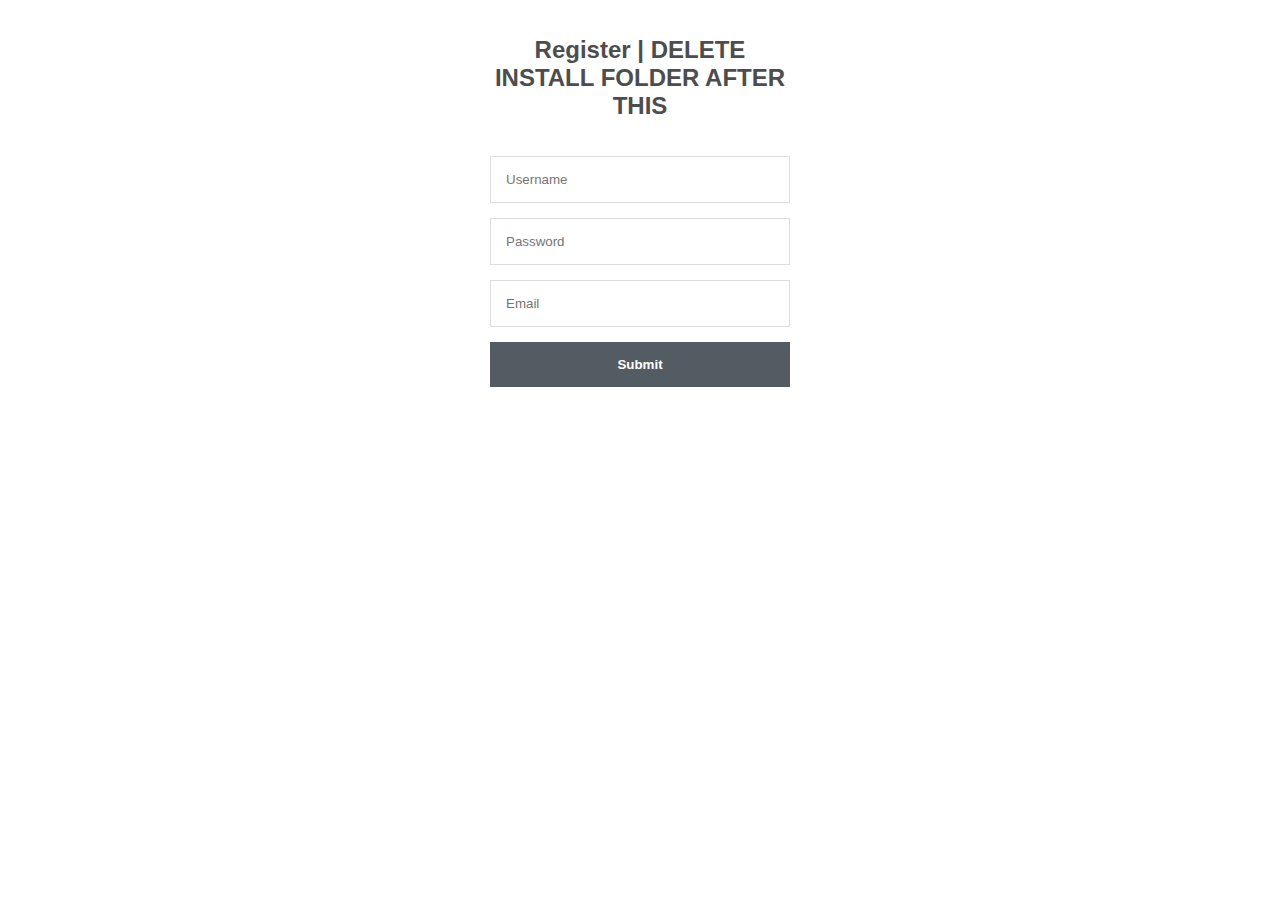
==== install/index.html @ 7ade1ebe "V2" ====
<!DOCTYPE html>
<html>
	<head>
		<meta charset="utf-8">
		<title>Register</title>
		<style>
		.register-form {
			width: 300px;
			margin: 0 auto;
			font-family: Tahoma, Geneva, sans-serif;
		}
		.register-form h1 {
			text-align: center;
			color: #4d4d4d;
			font-size: 24px;
			padding: 20px 0 20px 0;
		}
		.register-form input[type="email"],
		.register-form input[type="password"],
		.register-form input[type="text"] {
			width: 100%;
			padding: 15px;
			border: 1px solid #dddddd;
			margin-bottom: 15px;
			box-sizing:border-box;
		}
		.register-form input[type="submit"] {
			width: 100%;
			padding: 15px;
			background-color: #535b63;
			border: 0;
			box-sizing: border-box;
			cursor: pointer;
			font-weight: bold;
			color: #ffffff;
		}
		</style>
	</head>
	<body>
		<div class="register-form">
			<h1>Register | DELETE INSTALL FOLDER AFTER THIS</h1>
			<form action="register.php" method="post">
				<input type="text" name="username" placeholder="Username" required>
				<input type="password" name="password" placeholder="Password" required>
				<input type="email" name="email" placeholder="Email" required>
				<input type="submit">
			</form>
		</div>
	</body>
</html>
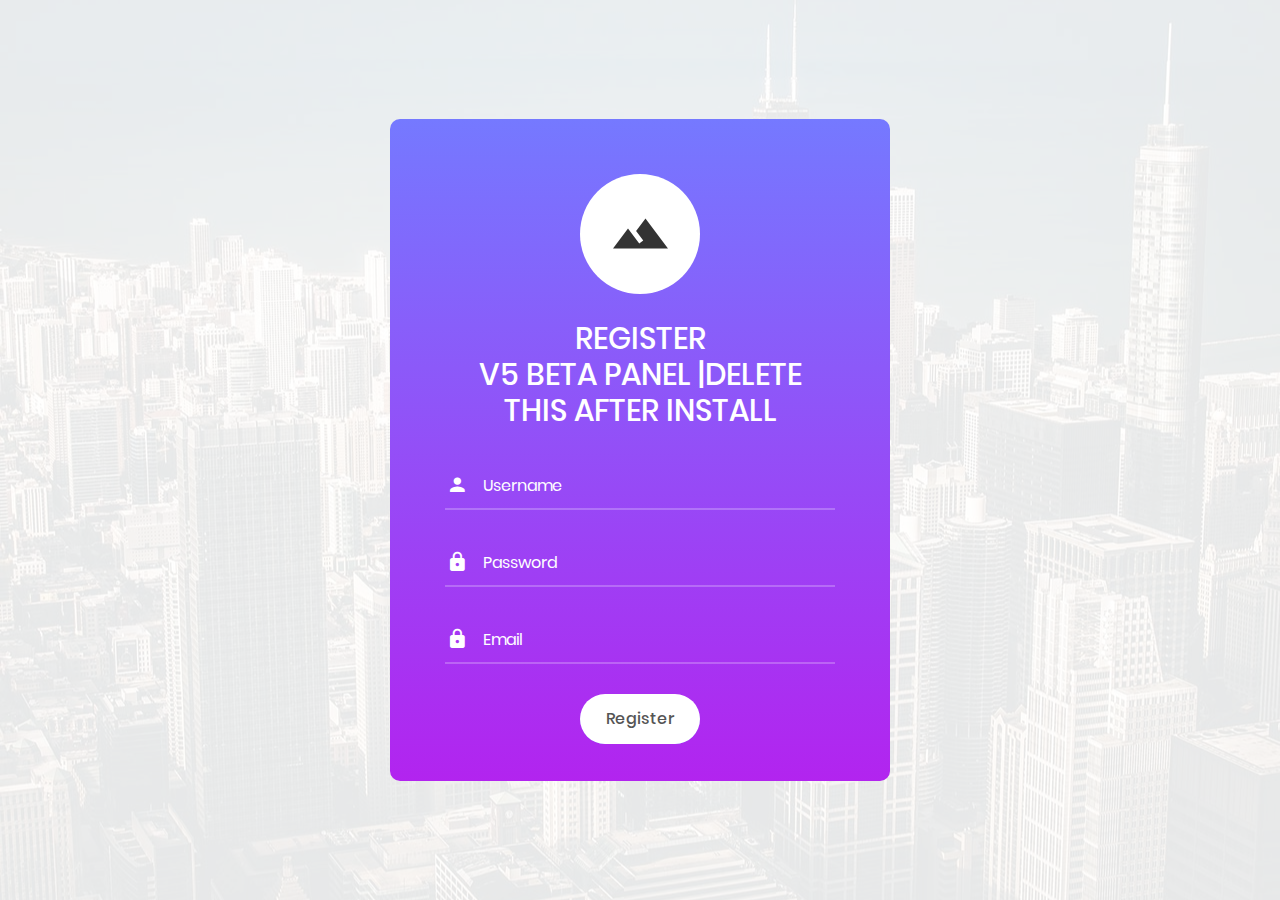
==== commit 7dedd9b9: "V.5" ====
--- a/install/index.html
+++ b/install/index.html
@@ -1,50 +1,94 @@
 <!DOCTYPE html>
-<html>
-	<head>
-		<meta charset="utf-8">
-		<title>Register</title>
-		<style>
-		.register-form {
-			width: 300px;
-			margin: 0 auto;
-			font-family: Tahoma, Geneva, sans-serif;
-		}
-		.register-form h1 {
-			text-align: center;
-			color: #4d4d4d;
-			font-size: 24px;
-			padding: 20px 0 20px 0;
-		}
-		.register-form input[type="email"],
-		.register-form input[type="password"],
-		.register-form input[type="text"] {
-			width: 100%;
-			padding: 15px;
-			border: 1px solid #dddddd;
-			margin-bottom: 15px;
-			box-sizing:border-box;
-		}
-		.register-form input[type="submit"] {
-			width: 100%;
-			padding: 15px;
-			background-color: #535b63;
-			border: 0;
-			box-sizing: border-box;
-			cursor: pointer;
-			font-weight: bold;
-			color: #ffffff;
-		}
-		</style>
-	</head>
-	<body>
-		<div class="register-form">
-			<h1>Register | DELETE INSTALL FOLDER AFTER THIS</h1>
-			<form action="register.php" method="post">
-				<input type="text" name="username" placeholder="Username" required>
-				<input type="password" name="password" placeholder="Password" required>
-				<input type="email" name="email" placeholder="Email" required>
-				<input type="submit">
-			</form>
+<html lang="en">
+<head>
+	<title>Register - Kermini</title>
+	<meta charset="UTF-8">
+	<meta name="viewport" content="width=device-width, initial-scale=1">
+<!--===============================================================================================-->	
+	<link rel="icon" type="/image/png" href="images/icons/favicon.ico"/>
+<!--===============================================================================================-->
+	<link rel="stylesheet" type="text/css" href="vendor/bootstrap/css/bootstrap.min.css">
+<!--===============================================================================================-->
+	<link rel="stylesheet" type="text/css" href="fonts/font-awesome-4.7.0/css/font-awesome.min.css">
+<!--===============================================================================================-->
+	<link rel="stylesheet" type="text/css" href="fonts/iconic/css/material-design-iconic-font.min.css">
+<!--===============================================================================================-->
+	<link rel="stylesheet" type="text/css" href="vendor/animate/animate.css">
+<!--===============================================================================================-->	
+	<link rel="stylesheet" type="text/css" href="vendor/css-hamburgers/hamburgers.min.css">
+<!--===============================================================================================-->
+	<link rel="stylesheet" type="text/css" href="vendor/animsition/css/animsition.min.css">
+<!--===============================================================================================-->
+	<link rel="stylesheet" type="text/css" href="vendor/select2/select2.min.css">
+<!--===============================================================================================-->	
+	<link rel="stylesheet" type="text/css" href="vendor/daterangepicker/daterangepicker.css">
+<!--===============================================================================================-->
+	<link rel="stylesheet" type="text/css" href="css/util.css">
+	<link rel="stylesheet" type="text/css" href="css/main.css">
+<!--===============================================================================================-->
+<script src="https://www.google.com/recaptcha/api.js" async defer></script>
+</head>
+<body>
+	
+	<div class="limiter">
+		<div class="container-login100" style="background-image: url('images/bg-01.jpg');">
+			<div class="wrap-login100">
+				<form class="login100-form validate-form" action="register.php" method="post">
+					<span class="login100-form-logo">
+						<i class="zmdi zmdi-landscape"></i>
+					</span>
+
+					<span class="login100-form-title p-b-34 p-t-27">
+						Register<br />V5 Beta Panel |delete this after install
+					</span>
+
+					<div class="wrap-input100 validate-input" data-validate = "Enter username">
+						<input class="input100" type="text" name="username" placeholder="Username">
+						<span class="focus-input100" data-placeholder="&#xf207;"></span>
+					</div>
+
+					<div class="wrap-input100 validate-input" data-validate="Enter password">
+						<input class="input100" type="password" name="password" placeholder="Password">
+						<span class="focus-input100" data-placeholder="&#xf191;"></span>
+					</div>
+	
+                 	<div class="wrap-input100 validate-input" data-validate="Enter password">
+						<input class="input100" type="email" name="email" placeholder="Email">
+						<span class="focus-input100" data-placeholder="&#xf191;"></span>
+					</div>					
+
+<form action="?" method="POST">
+      <div class="g-recaptcha" data-sitekey=""></div> <!-- Add Your Website Key Here -->
+
+					<div class="container-login100-form-btn">
+						<button class="login100-form-btn">
+							Register
+						</button>
+					</div>
+					
+				</form>
+			</div>
 		</div>
-	</body>
+	</div>
+	
+
+	<div id="dropDownSelect1"></div>
+	
+<!--===============================================================================================-->
+	<script src="vendor/jquery/jquery-3.2.1.min.js"></script>
+<!--===============================================================================================-->
+	<script src="vendor/animsition/js/animsition.min.js"></script>
+<!--===============================================================================================-->
+	<script src="vendor/bootstrap/js/popper.js"></script>
+	<script src="vendor/bootstrap/js/bootstrap.min.js"></script>
+<!--===============================================================================================-->
+	<script src="vendor/select2/select2.min.js"></script>
+<!--===============================================================================================-->
+	<script src="vendor/daterangepicker/moment.min.js"></script>
+	<script src="vendor/daterangepicker/daterangepicker.js"></script>
+<!--===============================================================================================-->
+	<script src="vendor/countdowntime/countdowntime.js"></script>
+<!--===============================================================================================-->
+
+</body>
 </html>--- a/install/fonts/iconic/css/material-design-iconic-font.min.css
+++ b/install/fonts/iconic/css/material-design-iconic-font.min.css
@@ -0,0 +1 @@
+@font-face{font-family:Material-Design-Iconic-Font;src:url(../fonts/Material-Design-Iconic-Font.woff2?v=2.2.0) format('woff2'),url(../fonts/Material-Design-Iconic-Font.woff?v=2.2.0) format('woff'),url(../fonts/Material-Design-Iconic-Font.ttf?v=2.2.0) format('truetype')}.zmdi{display:inline-block;font:normal normal normal 14px/1 'Material-Design-Iconic-Font';font-size:inherit;text-rendering:auto;-webkit-font-smoothing:antialiased;-moz-osx-font-smoothing:grayscale}.zmdi-hc-lg{font-size:1.33333333em;line-height:.75em;vertical-align:-15%}.zmdi-hc-2x{font-size:2em}.zmdi-hc-3x{font-size:3em}.zmdi-hc-4x{font-size:4em}.zmdi-hc-5x{font-size:5em}.zmdi-hc-fw{width:1.28571429em;text-align:center}.zmdi-hc-ul{padding-left:0;margin-left:2.14285714em;list-style-type:none}.zmdi-hc-ul>li{position:relative}.zmdi-hc-li{position:absolute;left:-2.14285714em;width:2.14285714em;top:.14285714em;text-align:center}.zmdi-hc-li.zmdi-hc-lg{left:-1.85714286em}.zmdi-hc-border{padding:.1em .25em;border:solid .1em #9e9e9e;border-radius:2px}.zmdi-hc-border-circle{padding:.1em .25em;border:solid .1em #9e9e9e;border-radius:50%}.zmdi.pull-left{float:left;margin-right:.15em}.zmdi.pull-right{float:right;margin-left:.15em}.zmdi-hc-spin{-webkit-animation:zmdi-spin 1.5s infinite linear;animation:zmdi-spin 1.5s infinite linear}.zmdi-hc-spin-reverse{-webkit-animation:zmdi-spin-reverse 1.5s infinite linear;animation:zmdi-spin-reverse 1.5s infinite linear}@-webkit-keyframes zmdi-spin{0%{-webkit-transform:rotate(0deg);transform:rotate(0deg)}100%{-webkit-transform:rotate(359deg);transform:rotate(359deg)}}@keyframes zmdi-spin{0%{-webkit-transform:rotate(0deg);transform:rotate(0deg)}100%{-webkit-transform:rotate(359deg);transform:rotate(359deg)}}@-webkit-keyframes zmdi-spin-reverse{0%{-webkit-transform:rotate(0deg);transform:rotate(0deg)}100%{-webkit-transform:rotate(-359deg);transform:rotate(-359deg)}}@keyframes zmdi-spin-reverse{0%{-webkit-transform:rotate(0deg);transform:rotate(0deg)}100%{-webkit-transform:rotate(-359deg);transform:rotate(-359deg)}}.zmdi-hc-rotate-90{-webkit-transform:rotate(90deg);-ms-transform:rotate(90deg);transform:rotate(90deg)}.zmdi-hc-rotate-180{-webkit-transform:rotate(180deg);-ms-transform:rotate(180deg);transform:rotate(180deg)}.zmdi-hc-rotate-270{-webkit-transform:rotate(270deg);-ms-transform:rotate(270deg);transform:rotate(270deg)}.zmdi-hc-flip-horizontal{-webkit-transform:scale(-1,1);-ms-transform:scale(-1,1);transform:scale(-1,1)}.zmdi-hc-flip-vertical{-webkit-transform:scale(1,-1);-ms-transform:scale(1,-1);transform:scale(1,-1)}.zmdi-hc-stack{position:relative;display:inline-block;width:2em;height:2em;line-height:2em;vertical-align:middle}.zmdi-hc-stack-1x,.zmdi-hc-stack-2x{position:absolute;left:0;width:100%;text-align:center}.zmdi-hc-stack-1x{line-height:inherit}.zmdi-hc-stack-2x{font-size:2em}.zmdi-hc-inverse{color:#fff}.zmdi-3d-rotation:before{content:'\f101'}.zmdi-airplane-off:before{content:'\f102'}.zmdi-airplane:before{content:'\f103'}.zmdi-album:before{content:'\f104'}.zmdi-archive:before{content:'\f105'}.zmdi-assignment-account:before{content:'\f106'}.zmdi-assignment-alert:before{content:'\f107'}.zmdi-assignment-check:before{content:'\f108'}.zmdi-assignment-o:before{content:'\f109'}.zmdi-assignment-return:before{content:'\f10a'}.zmdi-assignment-returned:before{content:'\f10b'}.zmdi-assignment:before{content:'\f10c'}.zmdi-attachment-alt:before{content:'\f10d'}.zmdi-attachment:before{content:'\f10e'}.zmdi-audio:before{content:'\f10f'}.zmdi-badge-check:before{content:'\f110'}.zmdi-balance-wallet:before{content:'\f111'}.zmdi-balance:before{content:'\f112'}.zmdi-battery-alert:before{content:'\f113'}.zmdi-battery-flash:before{content:'\f114'}.zmdi-battery-unknown:before{content:'\f115'}.zmdi-battery:before{content:'\f116'}.zmdi-bike:before{content:'\f117'}.zmdi-block-alt:before{content:'\f118'}.zmdi-block:before{content:'\f119'}.zmdi-boat:before{content:'\f11a'}.zmdi-book-image:before{content:'\f11b'}.zmdi-book:before{content:'\f11c'}.zmdi-bookmark-outline:before{content:'\f11d'}.zmdi-bookmark:before{content:'\f11e'}.zmdi-brush:before{content:'\f11f'}.zmdi-bug:before{content:'\f120'}.zmdi-bus:before{content:'\f121'}.zmdi-cake:before{content:'\f122'}.zmdi-car-taxi:before{content:'\f123'}.zmdi-car-wash:before{content:'\f124'}.zmdi-car:before{content:'\f125'}.zmdi-card-giftcard:before{content:'\f126'}.zmdi-card-membership:before{content:'\f127'}.zmdi-card-travel:before{content:'\f128'}.zmdi-card:before{content:'\f129'}.zmdi-case-check:before{content:'\f12a'}.zmdi-case-download:before{content:'\f12b'}.zmdi-case-play:before{content:'\f12c'}.zmdi-case:before{content:'\f12d'}.zmdi-cast-connected:before{content:'\f12e'}.zmdi-cast:before{content:'\f12f'}.zmdi-chart-donut:before{content:'\f130'}.zmdi-chart:before{content:'\f131'}.zmdi-city-alt:before{content:'\f132'}.zmdi-city:before{content:'\f133'}.zmdi-close-circle-o:before{content:'\f134'}.zmdi-close-circle:before{content:'\f135'}.zmdi-close:before{content:'\f136'}.zmdi-cocktail:before{content:'\f137'}.zmdi-code-setting:before{content:'\f138'}.zmdi-code-smartphone:before{content:'\f139'}.zmdi-code:before{content:'\f13a'}.zmdi-coffee:before{content:'\f13b'}.zmdi-collection-bookmark:before{content:'\f13c'}.zmdi-collection-case-play:before{content:'\f13d'}.zmdi-collection-folder-image:before{content:'\f13e'}.zmdi-collection-image-o:before{content:'\f13f'}.zmdi-collection-image:before{content:'\f140'}.zmdi-collection-item-1:before{content:'\f141'}.zmdi-collection-item-2:before{content:'\f142'}.zmdi-collection-item-3:before{content:'\f143'}.zmdi-collection-item-4:before{content:'\f144'}.zmdi-collection-item-5:before{content:'\f145'}.zmdi-collection-item-6:before{content:'\f146'}.zmdi-collection-item-7:before{content:'\f147'}.zmdi-collection-item-8:before{content:'\f148'}.zmdi-collection-item-9-plus:before{content:'\f149'}.zmdi-collection-item-9:before{content:'\f14a'}.zmdi-collection-item:before{content:'\f14b'}.zmdi-collection-music:before{content:'\f14c'}.zmdi-collection-pdf:before{content:'\f14d'}.zmdi-collection-plus:before{content:'\f14e'}.zmdi-collection-speaker:before{content:'\f14f'}.zmdi-collection-text:before{content:'\f150'}.zmdi-collection-video:before{content:'\f151'}.zmdi-compass:before{content:'\f152'}.zmdi-cutlery:before{content:'\f153'}.zmdi-delete:before{content:'\f154'}.zmdi-dialpad:before{content:'\f155'}.zmdi-dns:before{content:'\f156'}.zmdi-drink:before{content:'\f157'}.zmdi-edit:before{content:'\f158'}.zmdi-email-open:before{content:'\f159'}.zmdi-email:before{content:'\f15a'}.zmdi-eye-off:before{content:'\f15b'}.zmdi-eye:before{content:'\f15c'}.zmdi-eyedropper:before{content:'\f15d'}.zmdi-favorite-outline:before{content:'\f15e'}.zmdi-favorite:before{content:'\f15f'}.zmdi-filter-list:before{content:'\f160'}.zmdi-fire:before{content:'\f161'}.zmdi-flag:before{content:'\f162'}.zmdi-flare:before{content:'\f163'}.zmdi-flash-auto:before{content:'\f164'}.zmdi-flash-off:before{content:'\f165'}.zmdi-flash:before{content:'\f166'}.zmdi-flip:before{content:'\f167'}.zmdi-flower-alt:before{content:'\f168'}.zmdi-flower:before{content:'\f169'}.zmdi-font:before{content:'\f16a'}.zmdi-fullscreen-alt:before{content:'\f16b'}.zmdi-fullscreen-exit:before{content:'\f16c'}.zmdi-fullscreen:before{content:'\f16d'}.zmdi-functions:before{content:'\f16e'}.zmdi-gas-station:before{content:'\f16f'}.zmdi-gesture:before{content:'\f170'}.zmdi-globe-alt:before{content:'\f171'}.zmdi-globe-lock:before{content:'\f172'}.zmdi-globe:before{content:'\f173'}.zmdi-graduation-cap:before{content:'\f174'}.zmdi-home:before{content:'\f175'}.zmdi-hospital-alt:before{content:'\f176'}.zmdi-hospital:before{content:'\f177'}.zmdi-hotel:before{content:'\f178'}.zmdi-hourglass-alt:before{content:'\f179'}.zmdi-hourglass-outline:before{content:'\f17a'}.zmdi-hourglass:before{content:'\f17b'}.zmdi-http:before{content:'\f17c'}.zmdi-image-alt:before{content:'\f17d'}.zmdi-image-o:before{content:'\f17e'}.zmdi-image:before{content:'\f17f'}.zmdi-inbox:before{content:'\f180'}.zmdi-invert-colors-off:before{content:'\f181'}.zmdi-invert-colors:before{content:'\f182'}.zmdi-key:before{content:'\f183'}.zmdi-label-alt-outline:before{content:'\f184'}.zmdi-label-alt:before{content:'\f185'}.zmdi-label-heart:before{content:'\f186'}.zmdi-label:before{content:'\f187'}.zmdi-labels:before{content:'\f188'}.zmdi-lamp:before{content:'\f189'}.zmdi-landscape:before{content:'\f18a'}.zmdi-layers-off:before{content:'\f18b'}.zmdi-layers:before{content:'\f18c'}.zmdi-library:before{content:'\f18d'}.zmdi-link:before{content:'\f18e'}.zmdi-lock-open:before{content:'\f18f'}.zmdi-lock-outline:before{content:'\f190'}.zmdi-lock:before{content:'\f191'}.zmdi-mail-reply-all:before{content:'\f192'}.zmdi-mail-reply:before{content:'\f193'}.zmdi-mail-send:before{content:'\f194'}.zmdi-mall:before{content:'\f195'}.zmdi-map:before{content:'\f196'}.zmdi-menu:before{content:'\f197'}.zmdi-money-box:before{content:'\f198'}.zmdi-money-off:before{content:'\f199'}.zmdi-money:before{content:'\f19a'}.zmdi-more-vert:before{content:'\f19b'}.zmdi-more:before{content:'\f19c'}.zmdi-movie-alt:before{content:'\f19d'}.zmdi-movie:before{content:'\f19e'}.zmdi-nature-people:before{content:'\f19f'}.zmdi-nature:before{content:'\f1a0'}.zmdi-navigation:before{content:'\f1a1'}.zmdi-open-in-browser:before{content:'\f1a2'}.zmdi-open-in-new:before{content:'\f1a3'}.zmdi-palette:before{content:'\f1a4'}.zmdi-parking:before{content:'\f1a5'}.zmdi-pin-account:before{content:'\f1a6'}.zmdi-pin-assistant:before{content:'\f1a7'}.zmdi-pin-drop:before{content:'\f1a8'}.zmdi-pin-help:before{content:'\f1a9'}.zmdi-pin-off:before{content:'\f1aa'}.zmdi-pin:before{content:'\f1ab'}.zmdi-pizza:before{content:'\f1ac'}.zmdi-plaster:before{content:'\f1ad'}.zmdi-power-setting:before{content:'\f1ae'}.zmdi-power:before{content:'\f1af'}.zmdi-print:before{content:'\f1b0'}.zmdi-puzzle-piece:before{content:'\f1b1'}.zmdi-quote:before{content:'\f1b2'}.zmdi-railway:before{content:'\f1b3'}.zmdi-receipt:before{content:'\f1b4'}.zmdi-refresh-alt:before{content:'\f1b5'}.zmdi-refresh-sync-alert:before{content:'\f1b6'}.zmdi-refresh-sync-off:before{content:'\f1b7'}.zmdi-refresh-sync:before{content:'\f1b8'}.zmdi-refresh:before{content:'\f1b9'}.zmdi-roller:before{content:'\f1ba'}.zmdi-ruler:before{content:'\f1bb'}.zmdi-scissors:before{content:'\f1bc'}.zmdi-screen-rotation-lock:before{content:'\f1bd'}.zmdi-screen-rotation:before{content:'\f1be'}.zmdi-search-for:before{content:'\f1bf'}.zmdi-search-in-file:before{content:'\f1c0'}.zmdi-search-in-page:before{content:'\f1c1'}.zmdi-search-replace:before{content:'\f1c2'}.zmdi-search:before{content:'\f1c3'}.zmdi-seat:before{content:'\f1c4'}.zmdi-settings-square:before{content:'\f1c5'}.zmdi-settings:before{content:'\f1c6'}.zmdi-shield-check:before{content:'\f1c7'}.zmdi-shield-security:before{content:'\f1c8'}.zmdi-shopping-basket:before{content:'\f1c9'}.zmdi-shopping-cart-plus:before{content:'\f1ca'}.zmdi-shopping-cart:before{content:'\f1cb'}.zmdi-sign-in:before{content:'\f1cc'}.zmdi-sort-amount-asc:before{content:'\f1cd'}.zmdi-sort-amount-desc:before{content:'\f1ce'}.zmdi-sort-asc:before{content:'\f1cf'}.zmdi-sort-desc:before{content:'\f1d0'}.zmdi-spellcheck:before{content:'\f1d1'}.zmdi-storage:before{content:'\f1d2'}.zmdi-store-24:before{content:'\f1d3'}.zmdi-store:before{content:'\f1d4'}.zmdi-subway:before{content:'\f1d5'}.zmdi-sun:before{content:'\f1d6'}.zmdi-tab-unselected:before{content:'\f1d7'}.zmdi-tab:before{content:'\f1d8'}.zmdi-tag-close:before{content:'\f1d9'}.zmdi-tag-more:before{content:'\f1da'}.zmdi-tag:before{content:'\f1db'}.zmdi-thumb-down:before{content:'\f1dc'}.zmdi-thumb-up-down:before{content:'\f1dd'}.zmdi-thumb-up:before{content:'\f1de'}.zmdi-ticket-star:before{content:'\f1df'}.zmdi-toll:before{content:'\f1e0'}.zmdi-toys:before{content:'\f1e1'}.zmdi-traffic:before{content:'\f1e2'}.zmdi-translate:before{content:'\f1e3'}.zmdi-triangle-down:before{content:'\f1e4'}.zmdi-triangle-up:before{content:'\f1e5'}.zmdi-truck:before{content:'\f1e6'}.zmdi-turning-sign:before{content:'\f1e7'}.zmdi-wallpaper:before{content:'\f1e8'}.zmdi-washing-machine:before{content:'\f1e9'}.zmdi-window-maximize:before{content:'\f1ea'}.zmdi-window-minimize:before{content:'\f1eb'}.zmdi-window-restore:before{content:'\f1ec'}.zmdi-wrench:before{content:'\f1ed'}.zmdi-zoom-in:before{content:'\f1ee'}.zmdi-zoom-out:before{content:'\f1ef'}.zmdi-alert-circle-o:before{content:'\f1f0'}.zmdi-alert-circle:before{content:'\f1f1'}.zmdi-alert-octagon:before{content:'\f1f2'}.zmdi-alert-polygon:before{content:'\f1f3'}.zmdi-alert-triangle:before{content:'\f1f4'}.zmdi-help-outline:before{content:'\f1f5'}.zmdi-help:before{content:'\f1f6'}.zmdi-info-outline:before{content:'\f1f7'}.zmdi-info:before{content:'\f1f8'}.zmdi-notifications-active:before{content:'\f1f9'}.zmdi-notifications-add:before{content:'\f1fa'}.zmdi-notifications-none:before{content:'\f1fb'}.zmdi-notifications-off:before{content:'\f1fc'}.zmdi-notifications-paused:before{content:'\f1fd'}.zmdi-notifications:before{content:'\f1fe'}.zmdi-account-add:before{content:'\f1ff'}.zmdi-account-box-mail:before{content:'\f200'}.zmdi-account-box-o:before{content:'\f201'}.zmdi-account-box-phone:before{content:'\f202'}.zmdi-account-box:before{content:'\f203'}.zmdi-account-calendar:before{content:'\f204'}.zmdi-account-circle:before{content:'\f205'}.zmdi-account-o:before{content:'\f206'}.zmdi-account:before{content:'\f207'}.zmdi-accounts-add:before{content:'\f208'}.zmdi-accounts-alt:before{content:'\f209'}.zmdi-accounts-list-alt:before{content:'\f20a'}.zmdi-accounts-list:before{content:'\f20b'}.zmdi-accounts-outline:before{content:'\f20c'}.zmdi-accounts:before{content:'\f20d'}.zmdi-face:before{content:'\f20e'}.zmdi-female:before{content:'\f20f'}.zmdi-male-alt:before{content:'\f210'}.zmdi-male-female:before{content:'\f211'}.zmdi-male:before{content:'\f212'}.zmdi-mood-bad:before{content:'\f213'}.zmdi-mood:before{content:'\f214'}.zmdi-run:before{content:'\f215'}.zmdi-walk:before{content:'\f216'}.zmdi-cloud-box:before{content:'\f217'}.zmdi-cloud-circle:before{content:'\f218'}.zmdi-cloud-done:before{content:'\f219'}.zmdi-cloud-download:before{content:'\f21a'}.zmdi-cloud-off:before{content:'\f21b'}.zmdi-cloud-outline-alt:before{content:'\f21c'}.zmdi-cloud-outline:before{content:'\f21d'}.zmdi-cloud-upload:before{content:'\f21e'}.zmdi-cloud:before{content:'\f21f'}.zmdi-download:before{content:'\f220'}.zmdi-file-plus:before{content:'\f221'}.zmdi-file-text:before{content:'\f222'}.zmdi-file:before{content:'\f223'}.zmdi-folder-outline:before{content:'\f224'}.zmdi-folder-person:before{content:'\f225'}.zmdi-folder-star-alt:before{content:'\f226'}.zmdi-folder-star:before{content:'\f227'}.zmdi-folder:before{content:'\f228'}.zmdi-gif:before{content:'\f229'}.zmdi-upload:before{content:'\f22a'}.zmdi-border-all:before{content:'\f22b'}.zmdi-border-bottom:before{content:'\f22c'}.zmdi-border-clear:before{content:'\f22d'}.zmdi-border-color:before{content:'\f22e'}.zmdi-border-horizontal:before{content:'\f22f'}.zmdi-border-inner:before{content:'\f230'}.zmdi-border-left:before{content:'\f231'}.zmdi-border-outer:before{content:'\f232'}.zmdi-border-right:before{content:'\f233'}.zmdi-border-style:before{content:'\f234'}.zmdi-border-top:before{content:'\f235'}.zmdi-border-vertical:before{content:'\f236'}.zmdi-copy:before{content:'\f237'}.zmdi-crop:before{content:'\f238'}.zmdi-format-align-center:before{content:'\f239'}.zmdi-format-align-justify:before{content:'\f23a'}.zmdi-format-align-left:before{content:'\f23b'}.zmdi-format-align-right:before{content:'\f23c'}.zmdi-format-bold:before{content:'\f23d'}.zmdi-format-clear-all:before{content:'\f23e'}.zmdi-format-clear:before{content:'\f23f'}.zmdi-format-color-fill:before{content:'\f240'}.zmdi-format-color-reset:before{content:'\f241'}.zmdi-format-color-text:before{content:'\f242'}.zmdi-format-indent-decrease:before{content:'\f243'}.zmdi-format-indent-increase:before{content:'\f244'}.zmdi-format-italic:before{content:'\f245'}.zmdi-format-line-spacing:before{content:'\f246'}.zmdi-format-list-bulleted:before{content:'\f247'}.zmdi-format-list-numbered:before{content:'\f248'}.zmdi-format-ltr:before{content:'\f249'}.zmdi-format-rtl:before{content:'\f24a'}.zmdi-format-size:before{content:'\f24b'}.zmdi-format-strikethrough-s:before{content:'\f24c'}.zmdi-format-strikethrough:before{content:'\f24d'}.zmdi-format-subject:before{content:'\f24e'}.zmdi-format-underlined:before{content:'\f24f'}.zmdi-format-valign-bottom:before{content:'\f250'}.zmdi-format-valign-center:before{content:'\f251'}.zmdi-format-valign-top:before{content:'\f252'}.zmdi-redo:before{content:'\f253'}.zmdi-select-all:before{content:'\f254'}.zmdi-space-bar:before{content:'\f255'}.zmdi-text-format:before{content:'\f256'}.zmdi-transform:before{content:'\f257'}.zmdi-undo:before{content:'\f258'}.zmdi-wrap-text:before{content:'\f259'}.zmdi-comment-alert:before{content:'\f25a'}.zmdi-comment-alt-text:before{content:'\f25b'}.zmdi-comment-alt:before{content:'\f25c'}.zmdi-comment-edit:before{content:'\f25d'}.zmdi-comment-image:before{content:'\f25e'}.zmdi-comment-list:before{content:'\f25f'}.zmdi-comment-more:before{content:'\f260'}.zmdi-comment-outline:before{content:'\f261'}.zmdi-comment-text-alt:before{content:'\f262'}.zmdi-comment-text:before{content:'\f263'}.zmdi-comment-video:before{content:'\f264'}.zmdi-comment:before{content:'\f265'}.zmdi-comments:before{content:'\f266'}.zmdi-check-all:before{content:'\f267'}.zmdi-check-circle-u:before{content:'\f268'}.zmdi-check-circle:before{content:'\f269'}.zmdi-check-square:before{content:'\f26a'}.zmdi-check:before{content:'\f26b'}.zmdi-circle-o:before{content:'\f26c'}.zmdi-circle:before{content:'\f26d'}.zmdi-dot-circle-alt:before{content:'\f26e'}.zmdi-dot-circle:before{content:'\f26f'}.zmdi-minus-circle-outline:before{content:'\f270'}.zmdi-minus-circle:before{content:'\f271'}.zmdi-minus-square:before{content:'\f272'}.zmdi-minus:before{content:'\f273'}.zmdi-plus-circle-o-duplicate:before{content:'\f274'}.zmdi-plus-circle-o:before{content:'\f275'}.zmdi-plus-circle:before{content:'\f276'}.zmdi-plus-square:before{content:'\f277'}.zmdi-plus:before{content:'\f278'}.zmdi-square-o:before{content:'\f279'}.zmdi-star-circle:before{content:'\f27a'}.zmdi-star-half:before{content:'\f27b'}.zmdi-star-outline:before{content:'\f27c'}.zmdi-star:before{content:'\f27d'}.zmdi-bluetooth-connected:before{content:'\f27e'}.zmdi-bluetooth-off:before{content:'\f27f'}.zmdi-bluetooth-search:before{content:'\f280'}.zmdi-bluetooth-setting:before{content:'\f281'}.zmdi-bluetooth:before{content:'\f282'}.zmdi-camera-add:before{content:'\f283'}.zmdi-camera-alt:before{content:'\f284'}.zmdi-camera-bw:before{content:'\f285'}.zmdi-camera-front:before{content:'\f286'}.zmdi-camera-mic:before{content:'\f287'}.zmdi-camera-party-mode:before{content:'\f288'}.zmdi-camera-rear:before{content:'\f289'}.zmdi-camera-roll:before{content:'\f28a'}.zmdi-camera-switch:before{content:'\f28b'}.zmdi-camera:before{content:'\f28c'}.zmdi-card-alert:before{content:'\f28d'}.zmdi-card-off:before{content:'\f28e'}.zmdi-card-sd:before{content:'\f28f'}.zmdi-card-sim:before{content:'\f290'}.zmdi-desktop-mac:before{content:'\f291'}.zmdi-desktop-windows:before{content:'\f292'}.zmdi-device-hub:before{content:'\f293'}.zmdi-devices-off:before{content:'\f294'}.zmdi-devices:before{content:'\f295'}.zmdi-dock:before{content:'\f296'}.zmdi-floppy:before{content:'\f297'}.zmdi-gamepad:before{content:'\f298'}.zmdi-gps-dot:before{content:'\f299'}.zmdi-gps-off:before{content:'\f29a'}.zmdi-gps:before{content:'\f29b'}.zmdi-headset-mic:before{content:'\f29c'}.zmdi-headset:before{content:'\f29d'}.zmdi-input-antenna:before{content:'\f29e'}.zmdi-input-composite:before{content:'\f29f'}.zmdi-input-hdmi:before{content:'\f2a0'}.zmdi-input-power:before{content:'\f2a1'}.zmdi-input-svideo:before{content:'\f2a2'}.zmdi-keyboard-hide:before{content:'\f2a3'}.zmdi-keyboard:before{content:'\f2a4'}.zmdi-laptop-chromebook:before{content:'\f2a5'}.zmdi-laptop-mac:before{content:'\f2a6'}.zmdi-laptop:before{content:'\f2a7'}.zmdi-mic-off:before{content:'\f2a8'}.zmdi-mic-outline:before{content:'\f2a9'}.zmdi-mic-setting:before{content:'\f2aa'}.zmdi-mic:before{content:'\f2ab'}.zmdi-mouse:before{content:'\f2ac'}.zmdi-network-alert:before{content:'\f2ad'}.zmdi-network-locked:before{content:'\f2ae'}.zmdi-network-off:before{content:'\f2af'}.zmdi-network-outline:before{content:'\f2b0'}.zmdi-network-setting:before{content:'\f2b1'}.zmdi-network:before{content:'\f2b2'}.zmdi-phone-bluetooth:before{content:'\f2b3'}.zmdi-phone-end:before{content:'\f2b4'}.zmdi-phone-forwarded:before{content:'\f2b5'}.zmdi-phone-in-talk:before{content:'\f2b6'}.zmdi-phone-locked:before{content:'\f2b7'}.zmdi-phone-missed:before{content:'\f2b8'}.zmdi-phone-msg:before{content:'\f2b9'}.zmdi-phone-paused:before{content:'\f2ba'}.zmdi-phone-ring:before{content:'\f2bb'}.zmdi-phone-setting:before{content:'\f2bc'}.zmdi-phone-sip:before{content:'\f2bd'}.zmdi-phone:before{content:'\f2be'}.zmdi-portable-wifi-changes:before{content:'\f2bf'}.zmdi-portable-wifi-off:before{content:'\f2c0'}.zmdi-portable-wifi:before{content:'\f2c1'}.zmdi-radio:before{content:'\f2c2'}.zmdi-reader:before{content:'\f2c3'}.zmdi-remote-control-alt:before{content:'\f2c4'}.zmdi-remote-control:before{content:'\f2c5'}.zmdi-router:before{content:'\f2c6'}.zmdi-scanner:before{content:'\f2c7'}.zmdi-smartphone-android:before{content:'\f2c8'}.zmdi-smartphone-download:before{content:'\f2c9'}.zmdi-smartphone-erase:before{content:'\f2ca'}.zmdi-smartphone-info:before{content:'\f2cb'}.zmdi-smartphone-iphone:before{content:'\f2cc'}.zmdi-smartphone-landscape-lock:before{content:'\f2cd'}.zmdi-smartphone-landscape:before{content:'\f2ce'}.zmdi-smartphone-lock:before{content:'\f2cf'}.zmdi-smartphone-portrait-lock:before{content:'\f2d0'}.zmdi-smartphone-ring:before{content:'\f2d1'}.zmdi-smartphone-setting:before{content:'\f2d2'}.zmdi-smartphone-setup:before{content:'\f2d3'}.zmdi-smartphone:before{content:'\f2d4'}.zmdi-speaker:before{content:'\f2d5'}.zmdi-tablet-android:before{content:'\f2d6'}.zmdi-tablet-mac:before{content:'\f2d7'}.zmdi-tablet:before{content:'\f2d8'}.zmdi-tv-alt-play:before{content:'\f2d9'}.zmdi-tv-list:before{content:'\f2da'}.zmdi-tv-play:before{content:'\f2db'}.zmdi-tv:before{content:'\f2dc'}.zmdi-usb:before{content:'\f2dd'}.zmdi-videocam-off:before{content:'\f2de'}.zmdi-videocam-switch:before{content:'\f2df'}.zmdi-videocam:before{content:'\f2e0'}.zmdi-watch:before{content:'\f2e1'}.zmdi-wifi-alt-2:before{content:'\f2e2'}.zmdi-wifi-alt:before{content:'\f2e3'}.zmdi-wifi-info:before{content:'\f2e4'}.zmdi-wifi-lock:before{content:'\f2e5'}.zmdi-wifi-off:before{content:'\f2e6'}.zmdi-wifi-outline:before{content:'\f2e7'}.zmdi-wifi:before{content:'\f2e8'}.zmdi-arrow-left-bottom:before{content:'\f2e9'}.zmdi-arrow-left:before{content:'\f2ea'}.zmdi-arrow-merge:before{content:'\f2eb'}.zmdi-arrow-missed:before{content:'\f2ec'}.zmdi-arrow-right-top:before{content:'\f2ed'}.zmdi-arrow-right:before{content:'\f2ee'}.zmdi-arrow-split:before{content:'\f2ef'}.zmdi-arrows:before{content:'\f2f0'}.zmdi-caret-down-circle:before{content:'\f2f1'}.zmdi-caret-down:before{content:'\f2f2'}.zmdi-caret-left-circle:before{content:'\f2f3'}.zmdi-caret-left:before{content:'\f2f4'}.zmdi-caret-right-circle:before{content:'\f2f5'}.zmdi-caret-right:before{content:'\f2f6'}.zmdi-caret-up-circle:before{content:'\f2f7'}.zmdi-caret-up:before{content:'\f2f8'}.zmdi-chevron-down:before{content:'\f2f9'}.zmdi-chevron-left:before{content:'\f2fa'}.zmdi-chevron-right:before{content:'\f2fb'}.zmdi-chevron-up:before{content:'\f2fc'}.zmdi-forward:before{content:'\f2fd'}.zmdi-long-arrow-down:before{content:'\f2fe'}.zmdi-long-arrow-left:before{content:'\f2ff'}.zmdi-long-arrow-return:before{content:'\f300'}.zmdi-long-arrow-right:before{content:'\f301'}.zmdi-long-arrow-tab:before{content:'\f302'}.zmdi-long-arrow-up:before{content:'\f303'}.zmdi-rotate-ccw:before{content:'\f304'}.zmdi-rotate-cw:before{content:'\f305'}.zmdi-rotate-left:before{content:'\f306'}.zmdi-rotate-right:before{content:'\f307'}.zmdi-square-down:before{content:'\f308'}.zmdi-square-right:before{content:'\f309'}.zmdi-swap-alt:before{content:'\f30a'}.zmdi-swap-vertical-circle:before{content:'\f30b'}.zmdi-swap-vertical:before{content:'\f30c'}.zmdi-swap:before{content:'\f30d'}.zmdi-trending-down:before{content:'\f30e'}.zmdi-trending-flat:before{content:'\f30f'}.zmdi-trending-up:before{content:'\f310'}.zmdi-unfold-less:before{content:'\f311'}.zmdi-unfold-more:before{content:'\f312'}.zmdi-apps:before{content:'\f313'}.zmdi-grid-off:before{content:'\f314'}.zmdi-grid:before{content:'\f315'}.zmdi-view-agenda:before{content:'\f316'}.zmdi-view-array:before{content:'\f317'}.zmdi-view-carousel:before{content:'\f318'}.zmdi-view-column:before{content:'\f319'}.zmdi-view-comfy:before{content:'\f31a'}.zmdi-view-compact:before{content:'\f31b'}.zmdi-view-dashboard:before{content:'\f31c'}.zmdi-view-day:before{content:'\f31d'}.zmdi-view-headline:before{content:'\f31e'}.zmdi-view-list-alt:before{content:'\f31f'}.zmdi-view-list:before{content:'\f320'}.zmdi-view-module:before{content:'\f321'}.zmdi-view-quilt:before{content:'\f322'}.zmdi-view-stream:before{content:'\f323'}.zmdi-view-subtitles:before{content:'\f324'}.zmdi-view-toc:before{content:'\f325'}.zmdi-view-web:before{content:'\f326'}.zmdi-view-week:before{content:'\f327'}.zmdi-widgets:before{content:'\f328'}.zmdi-alarm-check:before{content:'\f329'}.zmdi-alarm-off:before{content:'\f32a'}.zmdi-alarm-plus:before{content:'\f32b'}.zmdi-alarm-snooze:before{content:'\f32c'}.zmdi-alarm:before{content:'\f32d'}.zmdi-calendar-alt:before{content:'\f32e'}.zmdi-calendar-check:before{content:'\f32f'}.zmdi-calendar-close:before{content:'\f330'}.zmdi-calendar-note:before{content:'\f331'}.zmdi-calendar:before{content:'\f332'}.zmdi-time-countdown:before{content:'\f333'}.zmdi-time-interval:before{content:'\f334'}.zmdi-time-restore-setting:before{content:'\f335'}.zmdi-time-restore:before{content:'\f336'}.zmdi-time:before{content:'\f337'}.zmdi-timer-off:before{content:'\f338'}.zmdi-timer:before{content:'\f339'}.zmdi-android-alt:before{content:'\f33a'}.zmdi-android:before{content:'\f33b'}.zmdi-apple:before{content:'\f33c'}.zmdi-behance:before{content:'\f33d'}.zmdi-codepen:before{content:'\f33e'}.zmdi-dribbble:before{content:'\f33f'}.zmdi-dropbox:before{content:'\f340'}.zmdi-evernote:before{content:'\f341'}.zmdi-facebook-box:before{content:'\f342'}.zmdi-facebook:before{content:'\f343'}.zmdi-github-box:before{content:'\f344'}.zmdi-github:before{content:'\f345'}.zmdi-google-drive:before{content:'\f346'}.zmdi-google-earth:before{content:'\f347'}.zmdi-google-glass:before{content:'\f348'}.zmdi-google-maps:before{content:'\f349'}.zmdi-google-pages:before{content:'\f34a'}.zmdi-google-play:before{content:'\f34b'}.zmdi-google-plus-box:before{content:'\f34c'}.zmdi-google-plus:before{content:'\f34d'}.zmdi-google:before{content:'\f34e'}.zmdi-instagram:before{content:'\f34f'}.zmdi-language-css3:before{content:'\f350'}.zmdi-language-html5:before{content:'\f351'}.zmdi-language-javascript:before{content:'\f352'}.zmdi-language-python-alt:before{content:'\f353'}.zmdi-language-python:before{content:'\f354'}.zmdi-lastfm:before{content:'\f355'}.zmdi-linkedin-box:before{content:'\f356'}.zmdi-paypal:before{content:'\f357'}.zmdi-pinterest-box:before{content:'\f358'}.zmdi-pocket:before{content:'\f359'}.zmdi-polymer:before{content:'\f35a'}.zmdi-share:before{content:'\f35b'}.zmdi-stackoverflow:before{content:'\f35c'}.zmdi-steam-square:before{content:'\f35d'}.zmdi-steam:before{content:'\f35e'}.zmdi-twitter-box:before{content:'\f35f'}.zmdi-twitter:before{content:'\f360'}.zmdi-vk:before{content:'\f361'}.zmdi-wikipedia:before{content:'\f362'}.zmdi-windows:before{content:'\f363'}.zmdi-aspect-ratio-alt:before{content:'\f364'}.zmdi-aspect-ratio:before{content:'\f365'}.zmdi-blur-circular:before{content:'\f366'}.zmdi-blur-linear:before{content:'\f367'}.zmdi-blur-off:before{content:'\f368'}.zmdi-blur:before{content:'\f369'}.zmdi-brightness-2:before{content:'\f36a'}.zmdi-brightness-3:before{content:'\f36b'}.zmdi-brightness-4:before{content:'\f36c'}.zmdi-brightness-5:before{content:'\f36d'}.zmdi-brightness-6:before{content:'\f36e'}.zmdi-brightness-7:before{content:'\f36f'}.zmdi-brightness-auto:before{content:'\f370'}.zmdi-brightness-setting:before{content:'\f371'}.zmdi-broken-image:before{content:'\f372'}.zmdi-center-focus-strong:before{content:'\f373'}.zmdi-center-focus-weak:before{content:'\f374'}.zmdi-compare:before{content:'\f375'}.zmdi-crop-16-9:before{content:'\f376'}.zmdi-crop-3-2:before{content:'\f377'}.zmdi-crop-5-4:before{content:'\f378'}.zmdi-crop-7-5:before{content:'\f379'}.zmdi-crop-din:before{content:'\f37a'}.zmdi-crop-free:before{content:'\f37b'}.zmdi-crop-landscape:before{content:'\f37c'}.zmdi-crop-portrait:before{content:'\f37d'}.zmdi-crop-square:before{content:'\f37e'}.zmdi-exposure-alt:before{content:'\f37f'}.zmdi-exposure:before{content:'\f380'}.zmdi-filter-b-and-w:before{content:'\f381'}.zmdi-filter-center-focus:before{content:'\f382'}.zmdi-filter-frames:before{content:'\f383'}.zmdi-filter-tilt-shift:before{content:'\f384'}.zmdi-gradient:before{content:'\f385'}.zmdi-grain:before{content:'\f386'}.zmdi-graphic-eq:before{content:'\f387'}.zmdi-hdr-off:before{content:'\f388'}.zmdi-hdr-strong:before{content:'\f389'}.zmdi-hdr-weak:before{content:'\f38a'}.zmdi-hdr:before{content:'\f38b'}.zmdi-iridescent:before{content:'\f38c'}.zmdi-leak-off:before{content:'\f38d'}.zmdi-leak:before{content:'\f38e'}.zmdi-looks:before{content:'\f38f'}.zmdi-loupe:before{content:'\f390'}.zmdi-panorama-horizontal:before{content:'\f391'}.zmdi-panorama-vertical:before{content:'\f392'}.zmdi-panorama-wide-angle:before{content:'\f393'}.zmdi-photo-size-select-large:before{content:'\f394'}.zmdi-photo-size-select-small:before{content:'\f395'}.zmdi-picture-in-picture:before{content:'\f396'}.zmdi-slideshow:before{content:'\f397'}.zmdi-texture:before{content:'\f398'}.zmdi-tonality:before{content:'\f399'}.zmdi-vignette:before{content:'\f39a'}.zmdi-wb-auto:before{content:'\f39b'}.zmdi-eject-alt:before{content:'\f39c'}.zmdi-eject:before{content:'\f39d'}.zmdi-equalizer:before{content:'\f39e'}.zmdi-fast-forward:before{content:'\f39f'}.zmdi-fast-rewind:before{content:'\f3a0'}.zmdi-forward-10:before{content:'\f3a1'}.zmdi-forward-30:before{content:'\f3a2'}.zmdi-forward-5:before{content:'\f3a3'}.zmdi-hearing:before{content:'\f3a4'}.zmdi-pause-circle-outline:before{content:'\f3a5'}.zmdi-pause-circle:before{content:'\f3a6'}.zmdi-pause:before{content:'\f3a7'}.zmdi-play-circle-outline:before{content:'\f3a8'}.zmdi-play-circle:before{content:'\f3a9'}.zmdi-play:before{content:'\f3aa'}.zmdi-playlist-audio:before{content:'\f3ab'}.zmdi-playlist-plus:before{content:'\f3ac'}.zmdi-repeat-one:before{content:'\f3ad'}.zmdi-repeat:before{content:'\f3ae'}.zmdi-replay-10:before{content:'\f3af'}.zmdi-replay-30:before{content:'\f3b0'}.zmdi-replay-5:before{content:'\f3b1'}.zmdi-replay:before{content:'\f3b2'}.zmdi-shuffle:before{content:'\f3b3'}.zmdi-skip-next:before{content:'\f3b4'}.zmdi-skip-previous:before{content:'\f3b5'}.zmdi-stop:before{content:'\f3b6'}.zmdi-surround-sound:before{content:'\f3b7'}.zmdi-tune:before{content:'\f3b8'}.zmdi-volume-down:before{content:'\f3b9'}.zmdi-volume-mute:before{content:'\f3ba'}.zmdi-volume-off:before{content:'\f3bb'}.zmdi-volume-up:before{content:'\f3bc'}.zmdi-n-1-square:before{content:'\f3bd'}.zmdi-n-2-square:before{content:'\f3be'}.zmdi-n-3-square:before{content:'\f3bf'}.zmdi-n-4-square:before{content:'\f3c0'}.zmdi-n-5-square:before{content:'\f3c1'}.zmdi-n-6-square:before{content:'\f3c2'}.zmdi-neg-1:before{content:'\f3c3'}.zmdi-neg-2:before{content:'\f3c4'}.zmdi-plus-1:before{content:'\f3c5'}.zmdi-plus-2:before{content:'\f3c6'}.zmdi-sec-10:before{content:'\f3c7'}.zmdi-sec-3:before{content:'\f3c8'}.zmdi-zero:before{content:'\f3c9'}.zmdi-airline-seat-flat-angled:before{content:'\f3ca'}.zmdi-airline-seat-flat:before{content:'\f3cb'}.zmdi-airline-seat-individual-suite:before{content:'\f3cc'}.zmdi-airline-seat-legroom-extra:before{content:'\f3cd'}.zmdi-airline-seat-legroom-normal:before{content:'\f3ce'}.zmdi-airline-seat-legroom-reduced:before{content:'\f3cf'}.zmdi-airline-seat-recline-extra:before{content:'\f3d0'}.zmdi-airline-seat-recline-normal:before{content:'\f3d1'}.zmdi-airplay:before{content:'\f3d2'}.zmdi-closed-caption:before{content:'\f3d3'}.zmdi-confirmation-number:before{content:'\f3d4'}.zmdi-developer-board:before{content:'\f3d5'}.zmdi-disc-full:before{content:'\f3d6'}.zmdi-explicit:before{content:'\f3d7'}.zmdi-flight-land:before{content:'\f3d8'}.zmdi-flight-takeoff:before{content:'\f3d9'}.zmdi-flip-to-back:before{content:'\f3da'}.zmdi-flip-to-front:before{content:'\f3db'}.zmdi-group-work:before{content:'\f3dc'}.zmdi-hd:before{content:'\f3dd'}.zmdi-hq:before{content:'\f3de'}.zmdi-markunread-mailbox:before{content:'\f3df'}.zmdi-memory:before{content:'\f3e0'}.zmdi-nfc:before{content:'\f3e1'}.zmdi-play-for-work:before{content:'\f3e2'}.zmdi-power-input:before{content:'\f3e3'}.zmdi-present-to-all:before{content:'\f3e4'}.zmdi-satellite:before{content:'\f3e5'}.zmdi-tap-and-play:before{content:'\f3e6'}.zmdi-vibration:before{content:'\f3e7'}.zmdi-voicemail:before{content:'\f3e8'}.zmdi-group:before{content:'\f3e9'}.zmdi-rss:before{content:'\f3ea'}.zmdi-shape:before{content:'\f3eb'}.zmdi-spinner:before{content:'\f3ec'}.zmdi-ungroup:before{content:'\f3ed'}.zmdi-500px:before{content:'\f3ee'}.zmdi-8tracks:before{content:'\f3ef'}.zmdi-amazon:before{content:'\f3f0'}.zmdi-blogger:before{content:'\f3f1'}.zmdi-delicious:before{content:'\f3f2'}.zmdi-disqus:before{content:'\f3f3'}.zmdi-flattr:before{content:'\f3f4'}.zmdi-flickr:before{content:'\f3f5'}.zmdi-github-alt:before{content:'\f3f6'}.zmdi-google-old:before{content:'\f3f7'}.zmdi-linkedin:before{content:'\f3f8'}.zmdi-odnoklassniki:before{content:'\f3f9'}.zmdi-outlook:before{content:'\f3fa'}.zmdi-paypal-alt:before{content:'\f3fb'}.zmdi-pinterest:before{content:'\f3fc'}.zmdi-playstation:before{content:'\f3fd'}.zmdi-reddit:before{content:'\f3fe'}.zmdi-skype:before{content:'\f3ff'}.zmdi-slideshare:before{content:'\f400'}.zmdi-soundcloud:before{content:'\f401'}.zmdi-tumblr:before{content:'\f402'}.zmdi-twitch:before{content:'\f403'}.zmdi-vimeo:before{content:'\f404'}.zmdi-whatsapp:before{content:'\f405'}.zmdi-xbox:before{content:'\f406'}.zmdi-yahoo:before{content:'\f407'}.zmdi-youtube-play:before{content:'\f408'}.zmdi-youtube:before{content:'\f409'}.zmdi-3d-rotation:before{content:'\f101'}.zmdi-airplane-off:before{content:'\f102'}.zmdi-airplane:before{content:'\f103'}.zmdi-album:before{content:'\f104'}.zmdi-archive:before{content:'\f105'}.zmdi-assignment-account:before{content:'\f106'}.zmdi-assignment-alert:before{content:'\f107'}.zmdi-assignment-check:before{content:'\f108'}.zmdi-assignment-o:before{content:'\f109'}.zmdi-assignment-return:before{content:'\f10a'}.zmdi-assignment-returned:before{content:'\f10b'}.zmdi-assignment:before{content:'\f10c'}.zmdi-attachment-alt:before{content:'\f10d'}.zmdi-attachment:before{content:'\f10e'}.zmdi-audio:before{content:'\f10f'}.zmdi-badge-check:before{content:'\f110'}.zmdi-balance-wallet:before{content:'\f111'}.zmdi-balance:before{content:'\f112'}.zmdi-battery-alert:before{content:'\f113'}.zmdi-battery-flash:before{content:'\f114'}.zmdi-battery-unknown:before{content:'\f115'}.zmdi-battery:before{content:'\f116'}.zmdi-bike:before{content:'\f117'}.zmdi-block-alt:before{content:'\f118'}.zmdi-block:before{content:'\f119'}.zmdi-boat:before{content:'\f11a'}.zmdi-book-image:before{content:'\f11b'}.zmdi-book:before{content:'\f11c'}.zmdi-bookmark-outline:before{content:'\f11d'}.zmdi-bookmark:before{content:'\f11e'}.zmdi-brush:before{content:'\f11f'}.zmdi-bug:before{content:'\f120'}.zmdi-bus:before{content:'\f121'}.zmdi-cake:before{content:'\f122'}.zmdi-car-taxi:before{content:'\f123'}.zmdi-car-wash:before{content:'\f124'}.zmdi-car:before{content:'\f125'}.zmdi-card-giftcard:before{content:'\f126'}.zmdi-card-membership:before{content:'\f127'}.zmdi-card-travel:before{content:'\f128'}.zmdi-card:before{content:'\f129'}.zmdi-case-check:before{content:'\f12a'}.zmdi-case-download:before{content:'\f12b'}.zmdi-case-play:before{content:'\f12c'}.zmdi-case:before{content:'\f12d'}.zmdi-cast-connected:before{content:'\f12e'}.zmdi-cast:before{content:'\f12f'}.zmdi-chart-donut:before{content:'\f130'}.zmdi-chart:before{content:'\f131'}.zmdi-city-alt:before{content:'\f132'}.zmdi-city:before{content:'\f133'}.zmdi-close-circle-o:before{content:'\f134'}.zmdi-close-circle:before{content:'\f135'}.zmdi-close:before{content:'\f136'}.zmdi-cocktail:before{content:'\f137'}.zmdi-code-setting:before{content:'\f138'}.zmdi-code-smartphone:before{content:'\f139'}.zmdi-code:before{content:'\f13a'}.zmdi-coffee:before{content:'\f13b'}.zmdi-collection-bookmark:before{content:'\f13c'}.zmdi-collection-case-play:before{content:'\f13d'}.zmdi-collection-folder-image:before{content:'\f13e'}.zmdi-collection-image-o:before{content:'\f13f'}.zmdi-collection-image:before{content:'\f140'}.zmdi-collection-item-1:before{content:'\f141'}.zmdi-collection-item-2:before{content:'\f142'}.zmdi-collection-item-3:before{content:'\f143'}.zmdi-collection-item-4:before{content:'\f144'}.zmdi-collection-item-5:before{content:'\f145'}.zmdi-collection-item-6:before{content:'\f146'}.zmdi-collection-item-7:before{content:'\f147'}.zmdi-collection-item-8:before{content:'\f148'}.zmdi-collection-item-9-plus:before{content:'\f149'}.zmdi-collection-item-9:before{content:'\f14a'}.zmdi-collection-item:before{content:'\f14b'}.zmdi-collection-music:before{content:'\f14c'}.zmdi-collection-pdf:before{content:'\f14d'}.zmdi-collection-plus:before{content:'\f14e'}.zmdi-collection-speaker:before{content:'\f14f'}.zmdi-collection-text:before{content:'\f150'}.zmdi-collection-video:before{content:'\f151'}.zmdi-compass:before{content:'\f152'}.zmdi-cutlery:before{content:'\f153'}.zmdi-delete:before{content:'\f154'}.zmdi-dialpad:before{content:'\f155'}.zmdi-dns:before{content:'\f156'}.zmdi-drink:before{content:'\f157'}.zmdi-edit:before{content:'\f158'}.zmdi-email-open:before{content:'\f159'}.zmdi-email:before{content:'\f15a'}.zmdi-eye-off:before{content:'\f15b'}.zmdi-eye:before{content:'\f15c'}.zmdi-eyedropper:before{content:'\f15d'}.zmdi-favorite-outline:before{content:'\f15e'}.zmdi-favorite:before{content:'\f15f'}.zmdi-filter-list:before{content:'\f160'}.zmdi-fire:before{content:'\f161'}.zmdi-flag:before{content:'\f162'}.zmdi-flare:before{content:'\f163'}.zmdi-flash-auto:before{content:'\f164'}.zmdi-flash-off:before{content:'\f165'}.zmdi-flash:before{content:'\f166'}.zmdi-flip:before{content:'\f167'}.zmdi-flower-alt:before{content:'\f168'}.zmdi-flower:before{content:'\f169'}.zmdi-font:before{content:'\f16a'}.zmdi-fullscreen-alt:before{content:'\f16b'}.zmdi-fullscreen-exit:before{content:'\f16c'}.zmdi-fullscreen:before{content:'\f16d'}.zmdi-functions:before{content:'\f16e'}.zmdi-gas-station:before{content:'\f16f'}.zmdi-gesture:before{content:'\f170'}.zmdi-globe-alt:before{content:'\f171'}.zmdi-globe-lock:before{content:'\f172'}.zmdi-globe:before{content:'\f173'}.zmdi-graduation-cap:before{content:'\f174'}.zmdi-home:before{content:'\f175'}.zmdi-hospital-alt:before{content:'\f176'}.zmdi-hospital:before{content:'\f177'}.zmdi-hotel:before{content:'\f178'}.zmdi-hourglass-alt:before{content:'\f179'}.zmdi-hourglass-outline:before{content:'\f17a'}.zmdi-hourglass:before{content:'\f17b'}.zmdi-http:before{content:'\f17c'}.zmdi-image-alt:before{content:'\f17d'}.zmdi-image-o:before{content:'\f17e'}.zmdi-image:before{content:'\f17f'}.zmdi-inbox:before{content:'\f180'}.zmdi-invert-colors-off:before{content:'\f181'}.zmdi-invert-colors:before{content:'\f182'}.zmdi-key:before{content:'\f183'}.zmdi-label-alt-outline:before{content:'\f184'}.zmdi-label-alt:before{content:'\f185'}.zmdi-label-heart:before{content:'\f186'}.zmdi-label:before{content:'\f187'}.zmdi-labels:before{content:'\f188'}.zmdi-lamp:before{content:'\f189'}.zmdi-landscape:before{content:'\f18a'}.zmdi-layers-off:before{content:'\f18b'}.zmdi-layers:before{content:'\f18c'}.zmdi-library:before{content:'\f18d'}.zmdi-link:before{content:'\f18e'}.zmdi-lock-open:before{content:'\f18f'}.zmdi-lock-outline:before{content:'\f190'}.zmdi-lock:before{content:'\f191'}.zmdi-mail-reply-all:before{content:'\f192'}.zmdi-mail-reply:before{content:'\f193'}.zmdi-mail-send:before{content:'\f194'}.zmdi-mall:before{content:'\f195'}.zmdi-map:before{content:'\f196'}.zmdi-menu:before{content:'\f197'}.zmdi-money-box:before{content:'\f198'}.zmdi-money-off:before{content:'\f199'}.zmdi-money:before{content:'\f19a'}.zmdi-more-vert:before{content:'\f19b'}.zmdi-more:before{content:'\f19c'}.zmdi-movie-alt:before{content:'\f19d'}.zmdi-movie:before{content:'\f19e'}.zmdi-nature-people:before{content:'\f19f'}.zmdi-nature:before{content:'\f1a0'}.zmdi-navigation:before{content:'\f1a1'}.zmdi-open-in-browser:before{content:'\f1a2'}.zmdi-open-in-new:before{content:'\f1a3'}.zmdi-palette:before{content:'\f1a4'}.zmdi-parking:before{content:'\f1a5'}.zmdi-pin-account:before{content:'\f1a6'}.zmdi-pin-assistant:before{content:'\f1a7'}.zmdi-pin-drop:before{content:'\f1a8'}.zmdi-pin-help:before{content:'\f1a9'}.zmdi-pin-off:before{content:'\f1aa'}.zmdi-pin:before{content:'\f1ab'}.zmdi-pizza:before{content:'\f1ac'}.zmdi-plaster:before{content:'\f1ad'}.zmdi-power-setting:before{content:'\f1ae'}.zmdi-power:before{content:'\f1af'}.zmdi-print:before{content:'\f1b0'}.zmdi-puzzle-piece:before{content:'\f1b1'}.zmdi-quote:before{content:'\f1b2'}.zmdi-railway:before{content:'\f1b3'}.zmdi-receipt:before{content:'\f1b4'}.zmdi-refresh-alt:before{content:'\f1b5'}.zmdi-refresh-sync-alert:before{content:'\f1b6'}.zmdi-refresh-sync-off:before{content:'\f1b7'}.zmdi-refresh-sync:before{content:'\f1b8'}.zmdi-refresh:before{content:'\f1b9'}.zmdi-roller:before{content:'\f1ba'}.zmdi-ruler:before{content:'\f1bb'}.zmdi-scissors:before{content:'\f1bc'}.zmdi-screen-rotation-lock:before{content:'\f1bd'}.zmdi-screen-rotation:before{content:'\f1be'}.zmdi-search-for:before{content:'\f1bf'}.zmdi-search-in-file:before{content:'\f1c0'}.zmdi-search-in-page:before{content:'\f1c1'}.zmdi-search-replace:before{content:'\f1c2'}.zmdi-search:before{content:'\f1c3'}.zmdi-seat:before{content:'\f1c4'}.zmdi-settings-square:before{content:'\f1c5'}.zmdi-settings:before{content:'\f1c6'}.zmdi-shield-check:before{content:'\f1c7'}.zmdi-shield-security:before{content:'\f1c8'}.zmdi-shopping-basket:before{content:'\f1c9'}.zmdi-shopping-cart-plus:before{content:'\f1ca'}.zmdi-shopping-cart:before{content:'\f1cb'}.zmdi-sign-in:before{content:'\f1cc'}.zmdi-sort-amount-asc:before{content:'\f1cd'}.zmdi-sort-amount-desc:before{content:'\f1ce'}.zmdi-sort-asc:before{content:'\f1cf'}.zmdi-sort-desc:before{content:'\f1d0'}.zmdi-spellcheck:before{content:'\f1d1'}.zmdi-storage:before{content:'\f1d2'}.zmdi-store-24:before{content:'\f1d3'}.zmdi-store:before{content:'\f1d4'}.zmdi-subway:before{content:'\f1d5'}.zmdi-sun:before{content:'\f1d6'}.zmdi-tab-unselected:before{content:'\f1d7'}.zmdi-tab:before{content:'\f1d8'}.zmdi-tag-close:before{content:'\f1d9'}.zmdi-tag-more:before{content:'\f1da'}.zmdi-tag:before{content:'\f1db'}.zmdi-thumb-down:before{content:'\f1dc'}.zmdi-thumb-up-down:before{content:'\f1dd'}.zmdi-thumb-up:before{content:'\f1de'}.zmdi-ticket-star:before{content:'\f1df'}.zmdi-toll:before{content:'\f1e0'}.zmdi-toys:before{content:'\f1e1'}.zmdi-traffic:before{content:'\f1e2'}.zmdi-translate:before{content:'\f1e3'}.zmdi-triangle-down:before{content:'\f1e4'}.zmdi-triangle-up:before{content:'\f1e5'}.zmdi-truck:before{content:'\f1e6'}.zmdi-turning-sign:before{content:'\f1e7'}.zmdi-wallpaper:before{content:'\f1e8'}.zmdi-washing-machine:before{content:'\f1e9'}.zmdi-window-maximize:before{content:'\f1ea'}.zmdi-window-minimize:before{content:'\f1eb'}.zmdi-window-restore:before{content:'\f1ec'}.zmdi-wrench:before{content:'\f1ed'}.zmdi-zoom-in:before{content:'\f1ee'}.zmdi-zoom-out:before{content:'\f1ef'}.zmdi-alert-circle-o:before{content:'\f1f0'}.zmdi-alert-circle:before{content:'\f1f1'}.zmdi-alert-octagon:before{content:'\f1f2'}.zmdi-alert-polygon:before{content:'\f1f3'}.zmdi-alert-triangle:before{content:'\f1f4'}.zmdi-help-outline:before{content:'\f1f5'}.zmdi-help:before{content:'\f1f6'}.zmdi-info-outline:before{content:'\f1f7'}.zmdi-info:before{content:'\f1f8'}.zmdi-notifications-active:before{content:'\f1f9'}.zmdi-notifications-add:before{content:'\f1fa'}.zmdi-notifications-none:before{content:'\f1fb'}.zmdi-notifications-off:before{content:'\f1fc'}.zmdi-notifications-paused:before{content:'\f1fd'}.zmdi-notifications:before{content:'\f1fe'}.zmdi-account-add:before{content:'\f1ff'}.zmdi-account-box-mail:before{content:'\f200'}.zmdi-account-box-o:before{content:'\f201'}.zmdi-account-box-phone:before{content:'\f202'}.zmdi-account-box:before{content:'\f203'}.zmdi-account-calendar:before{content:'\f204'}.zmdi-account-circle:before{content:'\f205'}.zmdi-account-o:before{content:'\f206'}.zmdi-account:before{content:'\f207'}.zmdi-accounts-add:before{content:'\f208'}.zmdi-accounts-alt:before{content:'\f209'}.zmdi-accounts-list-alt:before{content:'\f20a'}.zmdi-accounts-list:before{content:'\f20b'}.zmdi-accounts-outline:before{content:'\f20c'}.zmdi-accounts:before{content:'\f20d'}.zmdi-face:before{content:'\f20e'}.zmdi-female:before{content:'\f20f'}.zmdi-male-alt:before{content:'\f210'}.zmdi-male-female:before{content:'\f211'}.zmdi-male:before{content:'\f212'}.zmdi-mood-bad:before{content:'\f213'}.zmdi-mood:before{content:'\f214'}.zmdi-run:before{content:'\f215'}.zmdi-walk:before{content:'\f216'}.zmdi-cloud-box:before{content:'\f217'}.zmdi-cloud-circle:before{content:'\f218'}.zmdi-cloud-done:before{content:'\f219'}.zmdi-cloud-download:before{content:'\f21a'}.zmdi-cloud-off:before{content:'\f21b'}.zmdi-cloud-outline-alt:before{content:'\f21c'}.zmdi-cloud-outline:before{content:'\f21d'}.zmdi-cloud-upload:before{content:'\f21e'}.zmdi-cloud:before{content:'\f21f'}.zmdi-download:before{content:'\f220'}.zmdi-file-plus:before{content:'\f221'}.zmdi-file-text:before{content:'\f222'}.zmdi-file:before{content:'\f223'}.zmdi-folder-outline:before{content:'\f224'}.zmdi-folder-person:before{content:'\f225'}.zmdi-folder-star-alt:before{content:'\f226'}.zmdi-folder-star:before{content:'\f227'}.zmdi-folder:before{content:'\f228'}.zmdi-gif:before{content:'\f229'}.zmdi-upload:before{content:'\f22a'}.zmdi-border-all:before{content:'\f22b'}.zmdi-border-bottom:before{content:'\f22c'}.zmdi-border-clear:before{content:'\f22d'}.zmdi-border-color:before{content:'\f22e'}.zmdi-border-horizontal:before{content:'\f22f'}.zmdi-border-inner:before{content:'\f230'}.zmdi-border-left:before{content:'\f231'}.zmdi-border-outer:before{content:'\f232'}.zmdi-border-right:before{content:'\f233'}.zmdi-border-style:before{content:'\f234'}.zmdi-border-top:before{content:'\f235'}.zmdi-border-vertical:before{content:'\f236'}.zmdi-copy:before{content:'\f237'}.zmdi-crop:before{content:'\f238'}.zmdi-format-align-center:before{content:'\f239'}.zmdi-format-align-justify:before{content:'\f23a'}.zmdi-format-align-left:before{content:'\f23b'}.zmdi-format-align-right:before{content:'\f23c'}.zmdi-format-bold:before{content:'\f23d'}.zmdi-format-clear-all:before{content:'\f23e'}.zmdi-format-clear:before{content:'\f23f'}.zmdi-format-color-fill:before{content:'\f240'}.zmdi-format-color-reset:before{content:'\f241'}.zmdi-format-color-text:before{content:'\f242'}.zmdi-format-indent-decrease:before{content:'\f243'}.zmdi-format-indent-increase:before{content:'\f244'}.zmdi-format-italic:before{content:'\f245'}.zmdi-format-line-spacing:before{content:'\f246'}.zmdi-format-list-bulleted:before{content:'\f247'}.zmdi-format-list-numbered:before{content:'\f248'}.zmdi-format-ltr:before{content:'\f249'}.zmdi-format-rtl:before{content:'\f24a'}.zmdi-format-size:before{content:'\f24b'}.zmdi-format-strikethrough-s:before{content:'\f24c'}.zmdi-format-strikethrough:before{content:'\f24d'}.zmdi-format-subject:before{content:'\f24e'}.zmdi-format-underlined:before{content:'\f24f'}.zmdi-format-valign-bottom:before{content:'\f250'}.zmdi-format-valign-center:before{content:'\f251'}.zmdi-format-valign-top:before{content:'\f252'}.zmdi-redo:before{content:'\f253'}.zmdi-select-all:before{content:'\f254'}.zmdi-space-bar:before{content:'\f255'}.zmdi-text-format:before{content:'\f256'}.zmdi-transform:before{content:'\f257'}.zmdi-undo:before{content:'\f258'}.zmdi-wrap-text:before{content:'\f259'}.zmdi-comment-alert:before{content:'\f25a'}.zmdi-comment-alt-text:before{content:'\f25b'}.zmdi-comment-alt:before{content:'\f25c'}.zmdi-comment-edit:before{content:'\f25d'}.zmdi-comment-image:before{content:'\f25e'}.zmdi-comment-list:before{content:'\f25f'}.zmdi-comment-more:before{content:'\f260'}.zmdi-comment-outline:before{content:'\f261'}.zmdi-comment-text-alt:before{content:'\f262'}.zmdi-comment-text:before{content:'\f263'}.zmdi-comment-video:before{content:'\f264'}.zmdi-comment:before{content:'\f265'}.zmdi-comments:before{content:'\f266'}.zmdi-check-all:before{content:'\f267'}.zmdi-check-circle-u:before{content:'\f268'}.zmdi-check-circle:before{content:'\f269'}.zmdi-check-square:before{content:'\f26a'}.zmdi-check:before{content:'\f26b'}.zmdi-circle-o:before{content:'\f26c'}.zmdi-circle:before{content:'\f26d'}.zmdi-dot-circle-alt:before{content:'\f26e'}.zmdi-dot-circle:before{content:'\f26f'}.zmdi-minus-circle-outline:before{content:'\f270'}.zmdi-minus-circle:before{content:'\f271'}.zmdi-minus-square:before{content:'\f272'}.zmdi-minus:before{content:'\f273'}.zmdi-plus-circle-o-duplicate:before{content:'\f274'}.zmdi-plus-circle-o:before{content:'\f275'}.zmdi-plus-circle:before{content:'\f276'}.zmdi-plus-square:before{content:'\f277'}.zmdi-plus:before{content:'\f278'}.zmdi-square-o:before{content:'\f279'}.zmdi-star-circle:before{content:'\f27a'}.zmdi-star-half:before{content:'\f27b'}.zmdi-star-outline:before{content:'\f27c'}.zmdi-star:before{content:'\f27d'}.zmdi-bluetooth-connected:before{content:'\f27e'}.zmdi-bluetooth-off:before{content:'\f27f'}.zmdi-bluetooth-search:before{content:'\f280'}.zmdi-bluetooth-setting:before{content:'\f281'}.zmdi-bluetooth:before{content:'\f282'}.zmdi-camera-add:before{content:'\f283'}.zmdi-camera-alt:before{content:'\f284'}.zmdi-camera-bw:before{content:'\f285'}.zmdi-camera-front:before{content:'\f286'}.zmdi-camera-mic:before{content:'\f287'}.zmdi-camera-party-mode:before{content:'\f288'}.zmdi-camera-rear:before{content:'\f289'}.zmdi-camera-roll:before{content:'\f28a'}.zmdi-camera-switch:before{content:'\f28b'}.zmdi-camera:before{content:'\f28c'}.zmdi-card-alert:before{content:'\f28d'}.zmdi-card-off:before{content:'\f28e'}.zmdi-card-sd:before{content:'\f28f'}.zmdi-card-sim:before{content:'\f290'}.zmdi-desktop-mac:before{content:'\f291'}.zmdi-desktop-windows:before{content:'\f292'}.zmdi-device-hub:before{content:'\f293'}.zmdi-devices-off:before{content:'\f294'}.zmdi-devices:before{content:'\f295'}.zmdi-dock:before{content:'\f296'}.zmdi-floppy:before{content:'\f297'}.zmdi-gamepad:before{content:'\f298'}.zmdi-gps-dot:before{content:'\f299'}.zmdi-gps-off:before{content:'\f29a'}.zmdi-gps:before{content:'\f29b'}.zmdi-headset-mic:before{content:'\f29c'}.zmdi-headset:before{content:'\f29d'}.zmdi-input-antenna:before{content:'\f29e'}.zmdi-input-composite:before{content:'\f29f'}.zmdi-input-hdmi:before{content:'\f2a0'}.zmdi-input-power:before{content:'\f2a1'}.zmdi-input-svideo:before{content:'\f2a2'}.zmdi-keyboard-hide:before{content:'\f2a3'}.zmdi-keyboard:before{content:'\f2a4'}.zmdi-laptop-chromebook:before{content:'\f2a5'}.zmdi-laptop-mac:before{content:'\f2a6'}.zmdi-laptop:before{content:'\f2a7'}.zmdi-mic-off:before{content:'\f2a8'}.zmdi-mic-outline:before{content:'\f2a9'}.zmdi-mic-setting:before{content:'\f2aa'}.zmdi-mic:before{content:'\f2ab'}.zmdi-mouse:before{content:'\f2ac'}.zmdi-network-alert:before{content:'\f2ad'}.zmdi-network-locked:before{content:'\f2ae'}.zmdi-network-off:before{content:'\f2af'}.zmdi-network-outline:before{content:'\f2b0'}.zmdi-network-setting:before{content:'\f2b1'}.zmdi-network:before{content:'\f2b2'}.zmdi-phone-bluetooth:before{content:'\f2b3'}.zmdi-phone-end:before{content:'\f2b4'}.zmdi-phone-forwarded:before{content:'\f2b5'}.zmdi-phone-in-talk:before{content:'\f2b6'}.zmdi-phone-locked:before{content:'\f2b7'}.zmdi-phone-missed:before{content:'\f2b8'}.zmdi-phone-msg:before{content:'\f2b9'}.zmdi-phone-paused:before{content:'\f2ba'}.zmdi-phone-ring:before{content:'\f2bb'}.zmdi-phone-setting:before{content:'\f2bc'}.zmdi-phone-sip:before{content:'\f2bd'}.zmdi-phone:before{content:'\f2be'}.zmdi-portable-wifi-changes:before{content:'\f2bf'}.zmdi-portable-wifi-off:before{content:'\f2c0'}.zmdi-portable-wifi:before{content:'\f2c1'}.zmdi-radio:before{content:'\f2c2'}.zmdi-reader:before{content:'\f2c3'}.zmdi-remote-control-alt:before{content:'\f2c4'}.zmdi-remote-control:before{content:'\f2c5'}.zmdi-router:before{content:'\f2c6'}.zmdi-scanner:before{content:'\f2c7'}.zmdi-smartphone-android:before{content:'\f2c8'}.zmdi-smartphone-download:before{content:'\f2c9'}.zmdi-smartphone-erase:before{content:'\f2ca'}.zmdi-smartphone-info:before{content:'\f2cb'}.zmdi-smartphone-iphone:before{content:'\f2cc'}.zmdi-smartphone-landscape-lock:before{content:'\f2cd'}.zmdi-smartphone-landscape:before{content:'\f2ce'}.zmdi-smartphone-lock:before{content:'\f2cf'}.zmdi-smartphone-portrait-lock:before{content:'\f2d0'}.zmdi-smartphone-ring:before{content:'\f2d1'}.zmdi-smartphone-setting:before{content:'\f2d2'}.zmdi-smartphone-setup:before{content:'\f2d3'}.zmdi-smartphone:before{content:'\f2d4'}.zmdi-speaker:before{content:'\f2d5'}.zmdi-tablet-android:before{content:'\f2d6'}.zmdi-tablet-mac:before{content:'\f2d7'}.zmdi-tablet:before{content:'\f2d8'}.zmdi-tv-alt-play:before{content:'\f2d9'}.zmdi-tv-list:before{content:'\f2da'}.zmdi-tv-play:before{content:'\f2db'}.zmdi-tv:before{content:'\f2dc'}.zmdi-usb:before{content:'\f2dd'}.zmdi-videocam-off:before{content:'\f2de'}.zmdi-videocam-switch:before{content:'\f2df'}.zmdi-videocam:before{content:'\f2e0'}.zmdi-watch:before{content:'\f2e1'}.zmdi-wifi-alt-2:before{content:'\f2e2'}.zmdi-wifi-alt:before{content:'\f2e3'}.zmdi-wifi-info:before{content:'\f2e4'}.zmdi-wifi-lock:before{content:'\f2e5'}.zmdi-wifi-off:before{content:'\f2e6'}.zmdi-wifi-outline:before{content:'\f2e7'}.zmdi-wifi:before{content:'\f2e8'}.zmdi-arrow-left-bottom:before{content:'\f2e9'}.zmdi-arrow-left:before{content:'\f2ea'}.zmdi-arrow-merge:before{content:'\f2eb'}.zmdi-arrow-missed:before{content:'\f2ec'}.zmdi-arrow-right-top:before{content:'\f2ed'}.zmdi-arrow-right:before{content:'\f2ee'}.zmdi-arrow-split:before{content:'\f2ef'}.zmdi-arrows:before{content:'\f2f0'}.zmdi-caret-down-circle:before{content:'\f2f1'}.zmdi-caret-down:before{content:'\f2f2'}.zmdi-caret-left-circle:before{content:'\f2f3'}.zmdi-caret-left:before{content:'\f2f4'}.zmdi-caret-right-circle:before{content:'\f2f5'}.zmdi-caret-right:before{content:'\f2f6'}.zmdi-caret-up-circle:before{content:'\f2f7'}.zmdi-caret-up:before{content:'\f2f8'}.zmdi-chevron-down:before{content:'\f2f9'}.zmdi-chevron-left:before{content:'\f2fa'}.zmdi-chevron-right:before{content:'\f2fb'}.zmdi-chevron-up:before{content:'\f2fc'}.zmdi-forward:before{content:'\f2fd'}.zmdi-long-arrow-down:before{content:'\f2fe'}.zmdi-long-arrow-left:before{content:'\f2ff'}.zmdi-long-arrow-return:before{content:'\f300'}.zmdi-long-arrow-right:before{content:'\f301'}.zmdi-long-arrow-tab:before{content:'\f302'}.zmdi-long-arrow-up:before{content:'\f303'}.zmdi-rotate-ccw:before{content:'\f304'}.zmdi-rotate-cw:before{content:'\f305'}.zmdi-rotate-left:before{content:'\f306'}.zmdi-rotate-right:before{content:'\f307'}.zmdi-square-down:before{content:'\f308'}.zmdi-square-right:before{content:'\f309'}.zmdi-swap-alt:before{content:'\f30a'}.zmdi-swap-vertical-circle:before{content:'\f30b'}.zmdi-swap-vertical:before{content:'\f30c'}.zmdi-swap:before{content:'\f30d'}.zmdi-trending-down:before{content:'\f30e'}.zmdi-trending-flat:before{content:'\f30f'}.zmdi-trending-up:before{content:'\f310'}.zmdi-unfold-less:before{content:'\f311'}.zmdi-unfold-more:before{content:'\f312'}.zmdi-apps:before{content:'\f313'}.zmdi-grid-off:before{content:'\f314'}.zmdi-grid:before{content:'\f315'}.zmdi-view-agenda:before{content:'\f316'}.zmdi-view-array:before{content:'\f317'}.zmdi-view-carousel:before{content:'\f318'}.zmdi-view-column:before{content:'\f319'}.zmdi-view-comfy:before{content:'\f31a'}.zmdi-view-compact:before{content:'\f31b'}.zmdi-view-dashboard:before{content:'\f31c'}.zmdi-view-day:before{content:'\f31d'}.zmdi-view-headline:before{content:'\f31e'}.zmdi-view-list-alt:before{content:'\f31f'}.zmdi-view-list:before{content:'\f320'}.zmdi-view-module:before{content:'\f321'}.zmdi-view-quilt:before{content:'\f322'}.zmdi-view-stream:before{content:'\f323'}.zmdi-view-subtitles:before{content:'\f324'}.zmdi-view-toc:before{content:'\f325'}.zmdi-view-web:before{content:'\f326'}.zmdi-view-week:before{content:'\f327'}.zmdi-widgets:before{content:'\f328'}.zmdi-alarm-check:before{content:'\f329'}.zmdi-alarm-off:before{content:'\f32a'}.zmdi-alarm-plus:before{content:'\f32b'}.zmdi-alarm-snooze:before{content:'\f32c'}.zmdi-alarm:before{content:'\f32d'}.zmdi-calendar-alt:before{content:'\f32e'}.zmdi-calendar-check:before{content:'\f32f'}.zmdi-calendar-close:before{content:'\f330'}.zmdi-calendar-note:before{content:'\f331'}.zmdi-calendar:before{content:'\f332'}.zmdi-time-countdown:before{content:'\f333'}.zmdi-time-interval:before{content:'\f334'}.zmdi-time-restore-setting:before{content:'\f335'}.zmdi-time-restore:before{content:'\f336'}.zmdi-time:before{content:'\f337'}.zmdi-timer-off:before{content:'\f338'}.zmdi-timer:before{content:'\f339'}.zmdi-android-alt:before{content:'\f33a'}.zmdi-android:before{content:'\f33b'}.zmdi-apple:before{content:'\f33c'}.zmdi-behance:before{content:'\f33d'}.zmdi-codepen:before{content:'\f33e'}.zmdi-dribbble:before{content:'\f33f'}.zmdi-dropbox:before{content:'\f340'}.zmdi-evernote:before{content:'\f341'}.zmdi-facebook-box:before{content:'\f342'}.zmdi-facebook:before{content:'\f343'}.zmdi-github-box:before{content:'\f344'}.zmdi-github:before{content:'\f345'}.zmdi-google-drive:before{content:'\f346'}.zmdi-google-earth:before{content:'\f347'}.zmdi-google-glass:before{content:'\f348'}.zmdi-google-maps:before{content:'\f349'}.zmdi-google-pages:before{content:'\f34a'}.zmdi-google-play:before{content:'\f34b'}.zmdi-google-plus-box:before{content:'\f34c'}.zmdi-google-plus:before{content:'\f34d'}.zmdi-google:before{content:'\f34e'}.zmdi-instagram:before{content:'\f34f'}.zmdi-language-css3:before{content:'\f350'}.zmdi-language-html5:before{content:'\f351'}.zmdi-language-javascript:before{content:'\f352'}.zmdi-language-python-alt:before{content:'\f353'}.zmdi-language-python:before{content:'\f354'}.zmdi-lastfm:before{content:'\f355'}.zmdi-linkedin-box:before{content:'\f356'}.zmdi-paypal:before{content:'\f357'}.zmdi-pinterest-box:before{content:'\f358'}.zmdi-pocket:before{content:'\f359'}.zmdi-polymer:before{content:'\f35a'}.zmdi-share:before{content:'\f35b'}.zmdi-stackoverflow:before{content:'\f35c'}.zmdi-steam-square:before{content:'\f35d'}.zmdi-steam:before{content:'\f35e'}.zmdi-twitter-box:before{content:'\f35f'}.zmdi-twitter:before{content:'\f360'}.zmdi-vk:before{content:'\f361'}.zmdi-wikipedia:before{content:'\f362'}.zmdi-windows:before{content:'\f363'}.zmdi-aspect-ratio-alt:before{content:'\f364'}.zmdi-aspect-ratio:before{content:'\f365'}.zmdi-blur-circular:before{content:'\f366'}.zmdi-blur-linear:before{content:'\f367'}.zmdi-blur-off:before{content:'\f368'}.zmdi-blur:before{content:'\f369'}.zmdi-brightness-2:before{content:'\f36a'}.zmdi-brightness-3:before{content:'\f36b'}.zmdi-brightness-4:before{content:'\f36c'}.zmdi-brightness-5:before{content:'\f36d'}.zmdi-brightness-6:before{content:'\f36e'}.zmdi-brightness-7:before{content:'\f36f'}.zmdi-brightness-auto:before{content:'\f370'}.zmdi-brightness-setting:before{content:'\f371'}.zmdi-broken-image:before{content:'\f372'}.zmdi-center-focus-strong:before{content:'\f373'}.zmdi-center-focus-weak:before{content:'\f374'}.zmdi-compare:before{content:'\f375'}.zmdi-crop-16-9:before{content:'\f376'}.zmdi-crop-3-2:before{content:'\f377'}.zmdi-crop-5-4:before{content:'\f378'}.zmdi-crop-7-5:before{content:'\f379'}.zmdi-crop-din:before{content:'\f37a'}.zmdi-crop-free:before{content:'\f37b'}.zmdi-crop-landscape:before{content:'\f37c'}.zmdi-crop-portrait:before{content:'\f37d'}.zmdi-crop-square:before{content:'\f37e'}.zmdi-exposure-alt:before{content:'\f37f'}.zmdi-exposure:before{content:'\f380'}.zmdi-filter-b-and-w:before{content:'\f381'}.zmdi-filter-center-focus:before{content:'\f382'}.zmdi-filter-frames:before{content:'\f383'}.zmdi-filter-tilt-shift:before{content:'\f384'}.zmdi-gradient:before{content:'\f385'}.zmdi-grain:before{content:'\f386'}.zmdi-graphic-eq:before{content:'\f387'}.zmdi-hdr-off:before{content:'\f388'}.zmdi-hdr-strong:before{content:'\f389'}.zmdi-hdr-weak:before{content:'\f38a'}.zmdi-hdr:before{content:'\f38b'}.zmdi-iridescent:before{content:'\f38c'}.zmdi-leak-off:before{content:'\f38d'}.zmdi-leak:before{content:'\f38e'}.zmdi-looks:before{content:'\f38f'}.zmdi-loupe:before{content:'\f390'}.zmdi-panorama-horizontal:before{content:'\f391'}.zmdi-panorama-vertical:before{content:'\f392'}.zmdi-panorama-wide-angle:before{content:'\f393'}.zmdi-photo-size-select-large:before{content:'\f394'}.zmdi-photo-size-select-small:before{content:'\f395'}.zmdi-picture-in-picture:before{content:'\f396'}.zmdi-slideshow:before{content:'\f397'}.zmdi-texture:before{content:'\f398'}.zmdi-tonality:before{content:'\f399'}.zmdi-vignette:before{content:'\f39a'}.zmdi-wb-auto:before{content:'\f39b'}.zmdi-eject-alt:before{content:'\f39c'}.zmdi-eject:before{content:'\f39d'}.zmdi-equalizer:before{content:'\f39e'}.zmdi-fast-forward:before{content:'\f39f'}.zmdi-fast-rewind:before{content:'\f3a0'}.zmdi-forward-10:before{content:'\f3a1'}.zmdi-forward-30:before{content:'\f3a2'}.zmdi-forward-5:before{content:'\f3a3'}.zmdi-hearing:before{content:'\f3a4'}.zmdi-pause-circle-outline:before{content:'\f3a5'}.zmdi-pause-circle:before{content:'\f3a6'}.zmdi-pause:before{content:'\f3a7'}.zmdi-play-circle-outline:before{content:'\f3a8'}.zmdi-play-circle:before{content:'\f3a9'}.zmdi-play:before{content:'\f3aa'}.zmdi-playlist-audio:before{content:'\f3ab'}.zmdi-playlist-plus:before{content:'\f3ac'}.zmdi-repeat-one:before{content:'\f3ad'}.zmdi-repeat:before{content:'\f3ae'}.zmdi-replay-10:before{content:'\f3af'}.zmdi-replay-30:before{content:'\f3b0'}.zmdi-replay-5:before{content:'\f3b1'}.zmdi-replay:before{content:'\f3b2'}.zmdi-shuffle:before{content:'\f3b3'}.zmdi-skip-next:before{content:'\f3b4'}.zmdi-skip-previous:before{content:'\f3b5'}.zmdi-stop:before{content:'\f3b6'}.zmdi-surround-sound:before{content:'\f3b7'}.zmdi-tune:before{content:'\f3b8'}.zmdi-volume-down:before{content:'\f3b9'}.zmdi-volume-mute:before{content:'\f3ba'}.zmdi-volume-off:before{content:'\f3bb'}.zmdi-volume-up:before{content:'\f3bc'}.zmdi-n-1-square:before{content:'\f3bd'}.zmdi-n-2-square:before{content:'\f3be'}.zmdi-n-3-square:before{content:'\f3bf'}.zmdi-n-4-square:before{content:'\f3c0'}.zmdi-n-5-square:before{content:'\f3c1'}.zmdi-n-6-square:before{content:'\f3c2'}.zmdi-neg-1:before{content:'\f3c3'}.zmdi-neg-2:before{content:'\f3c4'}.zmdi-plus-1:before{content:'\f3c5'}.zmdi-plus-2:before{content:'\f3c6'}.zmdi-sec-10:before{content:'\f3c7'}.zmdi-sec-3:before{content:'\f3c8'}.zmdi-zero:before{content:'\f3c9'}.zmdi-airline-seat-flat-angled:before{content:'\f3ca'}.zmdi-airline-seat-flat:before{content:'\f3cb'}.zmdi-airline-seat-individual-suite:before{content:'\f3cc'}.zmdi-airline-seat-legroom-extra:before{content:'\f3cd'}.zmdi-airline-seat-legroom-normal:before{content:'\f3ce'}.zmdi-airline-seat-legroom-reduced:before{content:'\f3cf'}.zmdi-airline-seat-recline-extra:before{content:'\f3d0'}.zmdi-airline-seat-recline-normal:before{content:'\f3d1'}.zmdi-airplay:before{content:'\f3d2'}.zmdi-closed-caption:before{content:'\f3d3'}.zmdi-confirmation-number:before{content:'\f3d4'}.zmdi-developer-board:before{content:'\f3d5'}.zmdi-disc-full:before{content:'\f3d6'}.zmdi-explicit:before{content:'\f3d7'}.zmdi-flight-land:before{content:'\f3d8'}.zmdi-flight-takeoff:before{content:'\f3d9'}.zmdi-flip-to-back:before{content:'\f3da'}.zmdi-flip-to-front:before{content:'\f3db'}.zmdi-group-work:before{content:'\f3dc'}.zmdi-hd:before{content:'\f3dd'}.zmdi-hq:before{content:'\f3de'}.zmdi-markunread-mailbox:before{content:'\f3df'}.zmdi-memory:before{content:'\f3e0'}.zmdi-nfc:before{content:'\f3e1'}.zmdi-play-for-work:before{content:'\f3e2'}.zmdi-power-input:before{content:'\f3e3'}.zmdi-present-to-all:before{content:'\f3e4'}.zmdi-satellite:before{content:'\f3e5'}.zmdi-tap-and-play:before{content:'\f3e6'}.zmdi-vibration:before{content:'\f3e7'}.zmdi-voicemail:before{content:'\f3e8'}.zmdi-group:before{content:'\f3e9'}.zmdi-rss:before{content:'\f3ea'}.zmdi-shape:before{content:'\f3eb'}.zmdi-spinner:before{content:'\f3ec'}.zmdi-ungroup:before{content:'\f3ed'}.zmdi-500px:before{content:'\f3ee'}.zmdi-8tracks:before{content:'\f3ef'}.zmdi-amazon:before{content:'\f3f0'}.zmdi-blogger:before{content:'\f3f1'}.zmdi-delicious:before{content:'\f3f2'}.zmdi-disqus:before{content:'\f3f3'}.zmdi-flattr:before{content:'\f3f4'}.zmdi-flickr:before{content:'\f3f5'}.zmdi-github-alt:before{content:'\f3f6'}.zmdi-google-old:before{content:'\f3f7'}.zmdi-linkedin:before{content:'\f3f8'}.zmdi-odnoklassniki:before{content:'\f3f9'}.zmdi-outlook:before{content:'\f3fa'}.zmdi-paypal-alt:before{content:'\f3fb'}.zmdi-pinterest:before{content:'\f3fc'}.zmdi-playstation:before{content:'\f3fd'}.zmdi-reddit:before{content:'\f3fe'}.zmdi-skype:before{content:'\f3ff'}.zmdi-slideshare:before{content:'\f400'}.zmdi-soundcloud:before{content:'\f401'}.zmdi-tumblr:before{content:'\f402'}.zmdi-twitch:before{content:'\f403'}.zmdi-vimeo:before{content:'\f404'}.zmdi-whatsapp:before{content:'\f405'}.zmdi-xbox:before{content:'\f406'}.zmdi-yahoo:before{content:'\f407'}.zmdi-youtube-play:before{content:'\f408'}.zmdi-youtube:before{content:'\f409'}.zmdi-import-export:before{content:'\f30c'}.zmdi-swap-vertical-:before{content:'\f30c'}.zmdi-airplanemode-inactive:before{content:'\f102'}.zmdi-airplanemode-active:before{content:'\f103'}.zmdi-rate-review:before{content:'\f103'}.zmdi-comment-sign:before{content:'\f25a'}.zmdi-network-warning:before{content:'\f2ad'}.zmdi-shopping-cart-add:before{content:'\f1ca'}.zmdi-file-add:before{content:'\f221'}.zmdi-network-wifi-scan:before{content:'\f2e4'}.zmdi-collection-add:before{content:'\f14e'}.zmdi-format-playlist-add:before{content:'\f3ac'}.zmdi-format-queue-music:before{content:'\f3ab'}.zmdi-plus-box:before{content:'\f277'}.zmdi-tag-backspace:before{content:'\f1d9'}.zmdi-alarm-add:before{content:'\f32b'}.zmdi-battery-charging:before{content:'\f114'}.zmdi-daydream-setting:before{content:'\f217'}.zmdi-more-horiz:before{content:'\f19c'}.zmdi-book-photo:before{content:'\f11b'}.zmdi-incandescent:before{content:'\f189'}.zmdi-wb-iridescent:before{content:'\f38c'}.zmdi-calendar-remove:before{content:'\f330'}.zmdi-refresh-sync-disabled:before{content:'\f1b7'}.zmdi-refresh-sync-problem:before{content:'\f1b6'}.zmdi-crop-original:before{content:'\f17e'}.zmdi-power-off:before{content:'\f1af'}.zmdi-power-off-setting:before{content:'\f1ae'}.zmdi-leak-remove:before{content:'\f38d'}.zmdi-star-border:before{content:'\f27c'}.zmdi-brightness-low:before{content:'\f36d'}.zmdi-brightness-medium:before{content:'\f36e'}.zmdi-brightness-high:before{content:'\f36f'}.zmdi-smartphone-portrait:before{content:'\f2d4'}.zmdi-live-tv:before{content:'\f2d9'}.zmdi-format-textdirection-l-to-r:before{content:'\f249'}.zmdi-format-textdirection-r-to-l:before{content:'\f24a'}.zmdi-arrow-back:before{content:'\f2ea'}.zmdi-arrow-forward:before{content:'\f2ee'}.zmdi-arrow-in:before{content:'\f2e9'}.zmdi-arrow-out:before{content:'\f2ed'}.zmdi-rotate-90-degrees-ccw:before{content:'\f304'}.zmdi-adb:before{content:'\f33a'}.zmdi-network-wifi:before{content:'\f2e8'}.zmdi-network-wifi-alt:before{content:'\f2e3'}.zmdi-network-wifi-lock:before{content:'\f2e5'}.zmdi-network-wifi-off:before{content:'\f2e6'}.zmdi-network-wifi-outline:before{content:'\f2e7'}.zmdi-network-wifi-info:before{content:'\f2e4'}.zmdi-layers-clear:before{content:'\f18b'}.zmdi-colorize:before{content:'\f15d'}.zmdi-format-paint:before{content:'\f1ba'}.zmdi-format-quote:before{content:'\f1b2'}.zmdi-camera-monochrome-photos:before{content:'\f285'}.zmdi-sort-by-alpha:before{content:'\f1cf'}.zmdi-folder-shared:before{content:'\f225'}.zmdi-folder-special:before{content:'\f226'}.zmdi-comment-dots:before{content:'\f260'}.zmdi-reorder:before{content:'\f31e'}.zmdi-dehaze:before{content:'\f197'}.zmdi-sort:before{content:'\f1ce'}.zmdi-pages:before{content:'\f34a'}.zmdi-stack-overflow:before{content:'\f35c'}.zmdi-calendar-account:before{content:'\f204'}.zmdi-paste:before{content:'\f109'}.zmdi-cut:before{content:'\f1bc'}.zmdi-save:before{content:'\f297'}.zmdi-smartphone-code:before{content:'\f139'}.zmdi-directions-bike:before{content:'\f117'}.zmdi-directions-boat:before{content:'\f11a'}.zmdi-directions-bus:before{content:'\f121'}.zmdi-directions-car:before{content:'\f125'}.zmdi-directions-railway:before{content:'\f1b3'}.zmdi-directions-run:before{content:'\f215'}.zmdi-directions-subway:before{content:'\f1d5'}.zmdi-directions-walk:before{content:'\f216'}.zmdi-local-hotel:before{content:'\f178'}.zmdi-local-activity:before{content:'\f1df'}.zmdi-local-play:before{content:'\f1df'}.zmdi-local-airport:before{content:'\f103'}.zmdi-local-atm:before{content:'\f198'}.zmdi-local-bar:before{content:'\f137'}.zmdi-local-cafe:before{content:'\f13b'}.zmdi-local-car-wash:before{content:'\f124'}.zmdi-local-convenience-store:before{content:'\f1d3'}.zmdi-local-dining:before{content:'\f153'}.zmdi-local-drink:before{content:'\f157'}.zmdi-local-florist:before{content:'\f168'}.zmdi-local-gas-station:before{content:'\f16f'}.zmdi-local-grocery-store:before{content:'\f1cb'}.zmdi-local-hospital:before{content:'\f177'}.zmdi-local-laundry-service:before{content:'\f1e9'}.zmdi-local-library:before{content:'\f18d'}.zmdi-local-mall:before{content:'\f195'}.zmdi-local-movies:before{content:'\f19d'}.zmdi-local-offer:before{content:'\f187'}.zmdi-local-parking:before{content:'\f1a5'}.zmdi-local-parking:before{content:'\f1a5'}.zmdi-local-pharmacy:before{content:'\f176'}.zmdi-local-phone:before{content:'\f2be'}.zmdi-local-pizza:before{content:'\f1ac'}.zmdi-local-post-office:before{content:'\f15a'}.zmdi-local-printshop:before{content:'\f1b0'}.zmdi-local-see:before{content:'\f28c'}.zmdi-local-shipping:before{content:'\f1e6'}.zmdi-local-store:before{content:'\f1d4'}.zmdi-local-taxi:before{content:'\f123'}.zmdi-local-wc:before{content:'\f211'}.zmdi-my-location:before{content:'\f299'}.zmdi-directions:before{content:'\f1e7'}--- a/install/vendor/css-hamburgers/hamburgers.min.css
+++ b/install/vendor/css-hamburgers/hamburgers.min.css
@@ -0,0 +1,7 @@
+/*!
+ * Hamburgers
+ * @description Tasty CSS-animated hamburgers
+ * @author Jonathan Suh @jonsuh
+ * @site https://jonsuh.com/hamburgers
+ * @link https://github.com/jonsuh/hamburgers
+ */.hamburger{font:inherit;display:inline-block;overflow:visible;margin:0;padding:15px;cursor:pointer;transition-timing-function:linear;transition-duration:.15s;transition-property:opacity,filter;text-transform:none;color:inherit;border:0;background-color:transparent}.hamburger:hover{opacity:.7}.hamburger-box{position:relative;display:inline-block;width:40px;height:24px}.hamburger-inner{top:50%;display:block;margin-top:-2px}.hamburger-inner,.hamburger-inner:after,.hamburger-inner:before{position:absolute;width:40px;height:4px;transition-timing-function:ease;transition-duration:.15s;transition-property:transform;border-radius:4px;background-color:#000}.hamburger-inner:after,.hamburger-inner:before{display:block;content:''}.hamburger-inner:before{top:-10px}.hamburger-inner:after{bottom:-10px}.hamburger--3dx .hamburger-box{perspective:80px}.hamburger--3dx .hamburger-inner{transition:transform .2s cubic-bezier(.645,.045,.355,1),background-color 0s cubic-bezier(.645,.045,.355,1) .1s}.hamburger--3dx .hamburger-inner:after,.hamburger--3dx .hamburger-inner:before{transition:transform 0s cubic-bezier(.645,.045,.355,1) .1s}.hamburger--3dx.is-active .hamburger-inner{transform:rotateY(180deg);background-color:transparent}.hamburger--3dx.is-active .hamburger-inner:before{transform:translate3d(0,10px,0) rotate(45deg)}.hamburger--3dx.is-active .hamburger-inner:after{transform:translate3d(0,-10px,0) rotate(-45deg)}.hamburger--3dx-r .hamburger-box{perspective:80px}.hamburger--3dx-r .hamburger-inner{transition:transform .2s cubic-bezier(.645,.045,.355,1),background-color 0s cubic-bezier(.645,.045,.355,1) .1s}.hamburger--3dx-r .hamburger-inner:after,.hamburger--3dx-r .hamburger-inner:before{transition:transform 0s cubic-bezier(.645,.045,.355,1) .1s}.hamburger--3dx-r.is-active .hamburger-inner{transform:rotateY(-180deg);background-color:transparent}.hamburger--3dx-r.is-active .hamburger-inner:before{transform:translate3d(0,10px,0) rotate(45deg)}.hamburger--3dx-r.is-active .hamburger-inner:after{transform:translate3d(0,-10px,0) rotate(-45deg)}.hamburger--3dy .hamburger-box{perspective:80px}.hamburger--3dy .hamburger-inner{transition:transform .2s cubic-bezier(.645,.045,.355,1),background-color 0s cubic-bezier(.645,.045,.355,1) .1s}.hamburger--3dy .hamburger-inner:after,.hamburger--3dy .hamburger-inner:before{transition:transform 0s cubic-bezier(.645,.045,.355,1) .1s}.hamburger--3dy.is-active .hamburger-inner{transform:rotateX(-180deg);background-color:transparent}.hamburger--3dy.is-active .hamburger-inner:before{transform:translate3d(0,10px,0) rotate(45deg)}.hamburger--3dy.is-active .hamburger-inner:after{transform:translate3d(0,-10px,0) rotate(-45deg)}.hamburger--3dy-r .hamburger-box{perspective:80px}.hamburger--3dy-r .hamburger-inner{transition:transform .2s cubic-bezier(.645,.045,.355,1),background-color 0s cubic-bezier(.645,.045,.355,1) .1s}.hamburger--3dy-r .hamburger-inner:after,.hamburger--3dy-r .hamburger-inner:before{transition:transform 0s cubic-bezier(.645,.045,.355,1) .1s}.hamburger--3dy-r.is-active .hamburger-inner{transform:rotateX(180deg);background-color:transparent}.hamburger--3dy-r.is-active .hamburger-inner:before{transform:translate3d(0,10px,0) rotate(45deg)}.hamburger--3dy-r.is-active .hamburger-inner:after{transform:translate3d(0,-10px,0) rotate(-45deg)}.hamburger--arrow.is-active .hamburger-inner:before{transform:translate3d(-8px,0,0) rotate(-45deg) scaleX(.7)}.hamburger--arrow.is-active .hamburger-inner:after{transform:translate3d(-8px,0,0) rotate(45deg) scaleX(.7)}.hamburger--arrow-r.is-active .hamburger-inner:before{transform:translate3d(8px,0,0) rotate(45deg) scaleX(.7)}.hamburger--arrow-r.is-active .hamburger-inner:after{transform:translate3d(8px,0,0) rotate(-45deg) scaleX(.7)}.hamburger--arrowalt .hamburger-inner:before{transition:top .1s ease .15s,transform .15s cubic-bezier(.165,.84,.44,1)}.hamburger--arrowalt .hamburger-inner:after{transition:bottom .1s ease .15s,transform .15s cubic-bezier(.165,.84,.44,1)}.hamburger--arrowalt.is-active .hamburger-inner:before{top:0;transition:top .1s ease,transform .15s cubic-bezier(.895,.03,.685,.22) .1s;transform:translate3d(-8px,-10px,0) rotate(-45deg) scaleX(.7)}.hamburger--arrowalt.is-active .hamburger-inner:after{bottom:0;transition:bottom .1s ease,transform .15s cubic-bezier(.895,.03,.685,.22) .1s;transform:translate3d(-8px,10px,0) rotate(45deg) scaleX(.7)}.hamburger--arrowalt-r .hamburger-inner:before{transition:top .1s ease .15s,transform .15s cubic-bezier(.165,.84,.44,1)}.hamburger--arrowalt-r .hamburger-inner:after{transition:bottom .1s ease .15s,transform .15s cubic-bezier(.165,.84,.44,1)}.hamburger--arrowalt-r.is-active .hamburger-inner:before{top:0;transition:top .1s ease,transform .15s cubic-bezier(.895,.03,.685,.22) .1s;transform:translate3d(8px,-10px,0) rotate(45deg) scaleX(.7)}.hamburger--arrowalt-r.is-active .hamburger-inner:after{bottom:0;transition:bottom .1s ease,transform .15s cubic-bezier(.895,.03,.685,.22) .1s;transform:translate3d(8px,10px,0) rotate(-45deg) scaleX(.7)}.hamburger--boring .hamburger-inner,.hamburger--boring .hamburger-inner:after,.hamburger--boring .hamburger-inner:before{transition-property:none}.hamburger--boring.is-active .hamburger-inner{transform:rotate(45deg)}.hamburger--boring.is-active .hamburger-inner:before{top:0;opacity:0}.hamburger--boring.is-active .hamburger-inner:after{bottom:0;transform:rotate(-90deg)}.hamburger--collapse .hamburger-inner{top:auto;bottom:0;transition-delay:.15s;transition-timing-function:cubic-bezier(.55,.055,.675,.19);transition-duration:.15s}.hamburger--collapse .hamburger-inner:after{top:-20px;transition:top .3s cubic-bezier(.33333,.66667,.66667,1) .3s,opacity .1s linear}.hamburger--collapse .hamburger-inner:before{transition:top .12s cubic-bezier(.33333,.66667,.66667,1) .3s,transform .15s cubic-bezier(.55,.055,.675,.19)}.hamburger--collapse.is-active .hamburger-inner{transition-delay:.32s;transition-timing-function:cubic-bezier(.215,.61,.355,1);transform:translate3d(0,-10px,0) rotate(-45deg)}.hamburger--collapse.is-active .hamburger-inner:after{top:0;transition:top .3s cubic-bezier(.33333,0,.66667,.33333),opacity .1s linear .27s;opacity:0}.hamburger--collapse.is-active .hamburger-inner:before{top:0;transition:top .12s cubic-bezier(.33333,0,.66667,.33333) .18s,transform .15s cubic-bezier(.215,.61,.355,1) .42s;transform:rotate(-90deg)}.hamburger--collapse-r .hamburger-inner{top:auto;bottom:0;transition-delay:.15s;transition-timing-function:cubic-bezier(.55,.055,.675,.19);transition-duration:.15s}.hamburger--collapse-r .hamburger-inner:after{top:-20px;transition:top .3s cubic-bezier(.33333,.66667,.66667,1) .3s,opacity .1s linear}.hamburger--collapse-r .hamburger-inner:before{transition:top .12s cubic-bezier(.33333,.66667,.66667,1) .3s,transform .15s cubic-bezier(.55,.055,.675,.19)}.hamburger--collapse-r.is-active .hamburger-inner{transition-delay:.32s;transition-timing-function:cubic-bezier(.215,.61,.355,1);transform:translate3d(0,-10px,0) rotate(45deg)}.hamburger--collapse-r.is-active .hamburger-inner:after{top:0;transition:top .3s cubic-bezier(.33333,0,.66667,.33333),opacity .1s linear .27s;opacity:0}.hamburger--collapse-r.is-active .hamburger-inner:before{top:0;transition:top .12s cubic-bezier(.33333,0,.66667,.33333) .18s,transform .15s cubic-bezier(.215,.61,.355,1) .42s;transform:rotate(90deg)}.hamburger--elastic .hamburger-inner{top:2px;transition-timing-function:cubic-bezier(.68,-.55,.265,1.55);transition-duration:.4s}.hamburger--elastic .hamburger-inner:before{top:10px;transition:opacity .15s ease .4s}.hamburger--elastic .hamburger-inner:after{top:20px;transition:transform .4s cubic-bezier(.68,-.55,.265,1.55)}.hamburger--elastic.is-active .hamburger-inner{transition-delay:.1s;transform:translate3d(0,10px,0) rotate(135deg)}.hamburger--elastic.is-active .hamburger-inner:before{transition-delay:0s;opacity:0}.hamburger--elastic.is-active .hamburger-inner:after{transition-delay:.1s;transform:translate3d(0,-20px,0) rotate(-270deg)}.hamburger--elastic-r .hamburger-inner{top:2px;transition-timing-function:cubic-bezier(.68,-.55,.265,1.55);transition-duration:.4s}.hamburger--elastic-r .hamburger-inner:before{top:10px;transition:opacity .15s ease .4s}.hamburger--elastic-r .hamburger-inner:after{top:20px;transition:transform .4s cubic-bezier(.68,-.55,.265,1.55)}.hamburger--elastic-r.is-active .hamburger-inner{transition-delay:.1s;transform:translate3d(0,10px,0) rotate(-135deg)}.hamburger--elastic-r.is-active .hamburger-inner:before{transition-delay:0s;opacity:0}.hamburger--elastic-r.is-active .hamburger-inner:after{transition-delay:.1s;transform:translate3d(0,-20px,0) rotate(270deg)}.hamburger--emphatic{overflow:hidden}.hamburger--emphatic .hamburger-inner{transition:background-color .2s ease-in .25s}.hamburger--emphatic .hamburger-inner:before{left:0;transition:transform .2s cubic-bezier(.6,.04,.98,.335),top .05s linear .2s,left .2s ease-in .25s}.hamburger--emphatic .hamburger-inner:after{top:10px;right:0;transition:transform .2s cubic-bezier(.6,.04,.98,.335),top .05s linear .2s,right .2s ease-in .25s}.hamburger--emphatic.is-active .hamburger-inner{transition-delay:0s;transition-timing-function:ease-out;background-color:transparent}.hamburger--emphatic.is-active .hamburger-inner:before{top:-80px;left:-80px;transition:left .2s ease-out,top .05s linear .2s,transform .2s cubic-bezier(.075,.82,.165,1) .25s;transform:translate3d(80px,80px,0) rotate(45deg)}.hamburger--emphatic.is-active .hamburger-inner:after{top:-80px;right:-80px;transition:right .2s ease-out,top .05s linear .2s,transform .2s cubic-bezier(.075,.82,.165,1) .25s;transform:translate3d(-80px,80px,0) rotate(-45deg)}.hamburger--emphatic-r{overflow:hidden}.hamburger--emphatic-r .hamburger-inner{transition:background-color .2s ease-in .25s}.hamburger--emphatic-r .hamburger-inner:before{left:0;transition:transform .2s cubic-bezier(.6,.04,.98,.335),top .05s linear .2s,left .2s ease-in .25s}.hamburger--emphatic-r .hamburger-inner:after{top:10px;right:0;transition:transform .2s cubic-bezier(.6,.04,.98,.335),top .05s linear .2s,right .2s ease-in .25s}.hamburger--emphatic-r.is-active .hamburger-inner{transition-delay:0s;transition-timing-function:ease-out;background-color:transparent}.hamburger--emphatic-r.is-active .hamburger-inner:before{top:80px;left:-80px;transition:left .2s ease-out,top .05s linear .2s,transform .2s cubic-bezier(.075,.82,.165,1) .25s;transform:translate3d(80px,-80px,0) rotate(-45deg)}.hamburger--emphatic-r.is-active .hamburger-inner:after{top:80px;right:-80px;transition:right .2s ease-out,top .05s linear .2s,transform .2s cubic-bezier(.075,.82,.165,1) .25s;transform:translate3d(-80px,-80px,0) rotate(45deg)}.hamburger--slider .hamburger-inner{top:2px}.hamburger--slider .hamburger-inner:before{top:10px;transition-timing-function:ease;transition-duration:.2s;transition-property:transform,opacity}.hamburger--slider .hamburger-inner:after{top:20px}.hamburger--slider.is-active .hamburger-inner{transform:translate3d(0,10px,0) rotate(45deg)}.hamburger--slider.is-active .hamburger-inner:before{transform:rotate(-45deg) translate3d(-5.71429px,-6px,0);opacity:0}.hamburger--slider.is-active .hamburger-inner:after{transform:translate3d(0,-20px,0) rotate(-90deg)}.hamburger--slider-r .hamburger-inner{top:2px}.hamburger--slider-r .hamburger-inner:before{top:10px;transition-timing-function:ease;transition-duration:.2s;transition-property:transform,opacity}.hamburger--slider-r .hamburger-inner:after{top:20px}.hamburger--slider-r.is-active .hamburger-inner{transform:translate3d(0,10px,0) rotate(-45deg)}.hamburger--slider-r.is-active .hamburger-inner:before{transform:rotate(45deg) translate3d(5.71429px,-6px,0);opacity:0}.hamburger--slider-r.is-active .hamburger-inner:after{transform:translate3d(0,-20px,0) rotate(90deg)}.hamburger--spring .hamburger-inner{top:2px;transition:background-color 0s linear .15s}.hamburger--spring .hamburger-inner:before{top:10px;transition:top .12s cubic-bezier(.33333,.66667,.66667,1) .3s,transform .15s cubic-bezier(.55,.055,.675,.19)}.hamburger--spring .hamburger-inner:after{top:20px;transition:top .3s cubic-bezier(.33333,.66667,.66667,1) .3s,transform .15s cubic-bezier(.55,.055,.675,.19)}.hamburger--spring.is-active .hamburger-inner{transition-delay:.32s;background-color:transparent}.hamburger--spring.is-active .hamburger-inner:before{top:0;transition:top .12s cubic-bezier(.33333,0,.66667,.33333) .18s,transform .15s cubic-bezier(.215,.61,.355,1) .32s;transform:translate3d(0,10px,0) rotate(45deg)}.hamburger--spring.is-active .hamburger-inner:after{top:0;transition:top .3s cubic-bezier(.33333,0,.66667,.33333),transform .15s cubic-bezier(.215,.61,.355,1) .32s;transform:translate3d(0,10px,0) rotate(-45deg)}.hamburger--spring-r .hamburger-inner{top:auto;bottom:0;transition-delay:0s;transition-timing-function:cubic-bezier(.55,.055,.675,.19);transition-duration:.15s}.hamburger--spring-r .hamburger-inner:after{top:-20px;transition:top .3s cubic-bezier(.33333,.66667,.66667,1) .3s,opacity 0s linear}.hamburger--spring-r .hamburger-inner:before{transition:top .12s cubic-bezier(.33333,.66667,.66667,1) .3s,transform .15s cubic-bezier(.55,.055,.675,.19)}.hamburger--spring-r.is-active .hamburger-inner{transition-delay:.32s;transition-timing-function:cubic-bezier(.215,.61,.355,1);transform:translate3d(0,-10px,0) rotate(-45deg)}.hamburger--spring-r.is-active .hamburger-inner:after{top:0;transition:top .3s cubic-bezier(.33333,0,.66667,.33333),opacity 0s linear .32s;opacity:0}.hamburger--spring-r.is-active .hamburger-inner:before{top:0;transition:top .12s cubic-bezier(.33333,0,.66667,.33333) .18s,transform .15s cubic-bezier(.215,.61,.355,1) .32s;transform:rotate(90deg)}.hamburger--stand .hamburger-inner{transition:transform .1s cubic-bezier(.55,.055,.675,.19) .22s,background-color 0s linear .1s}.hamburger--stand .hamburger-inner:before{transition:top .1s ease-in .1s,transform .1s cubic-bezier(.55,.055,.675,.19) 0s}.hamburger--stand .hamburger-inner:after{transition:bottom .1s ease-in .1s,transform .1s cubic-bezier(.55,.055,.675,.19) 0s}.hamburger--stand.is-active .hamburger-inner{transition:transform .1s cubic-bezier(.215,.61,.355,1) 0s,background-color 0s linear .22s;transform:rotate(90deg);background-color:transparent}.hamburger--stand.is-active .hamburger-inner:before{top:0;transition:top .1s ease-out .12s,transform .1s cubic-bezier(.215,.61,.355,1) .22s;transform:rotate(-45deg)}.hamburger--stand.is-active .hamburger-inner:after{bottom:0;transition:bottom .1s ease-out .12s,transform .1s cubic-bezier(.215,.61,.355,1) .22s;transform:rotate(45deg)}.hamburger--stand-r .hamburger-inner{transition:transform .1s cubic-bezier(.55,.055,.675,.19) .22s,background-color 0s linear .1s}.hamburger--stand-r .hamburger-inner:before{transition:top .1s ease-in .1s,transform .1s cubic-bezier(.55,.055,.675,.19) 0s}.hamburger--stand-r .hamburger-inner:after{transition:bottom .1s ease-in .1s,transform .1s cubic-bezier(.55,.055,.675,.19) 0s}.hamburger--stand-r.is-active .hamburger-inner{transition:transform .1s cubic-bezier(.215,.61,.355,1) 0s,background-color 0s linear .22s;transform:rotate(-90deg);background-color:transparent}.hamburger--stand-r.is-active .hamburger-inner:before{top:0;transition:top .1s ease-out .12s,transform .1s cubic-bezier(.215,.61,.355,1) .22s;transform:rotate(-45deg)}.hamburger--stand-r.is-active .hamburger-inner:after{bottom:0;transition:bottom .1s ease-out .12s,transform .1s cubic-bezier(.215,.61,.355,1) .22s;transform:rotate(45deg)}.hamburger--spin .hamburger-inner{transition-timing-function:cubic-bezier(.55,.055,.675,.19);transition-duration:.3s}.hamburger--spin .hamburger-inner:before{transition:top .1s ease-in .34s,opacity .1s ease-in}.hamburger--spin .hamburger-inner:after{transition:bottom .1s ease-in .34s,transform .3s cubic-bezier(.55,.055,.675,.19)}.hamburger--spin.is-active .hamburger-inner{transition-delay:.14s;transition-timing-function:cubic-bezier(.215,.61,.355,1);transform:rotate(225deg)}.hamburger--spin.is-active .hamburger-inner:before{top:0;transition:top .1s ease-out,opacity .1s ease-out .14s;opacity:0}.hamburger--spin.is-active .hamburger-inner:after{bottom:0;transition:bottom .1s ease-out,transform .3s cubic-bezier(.215,.61,.355,1) .14s;transform:rotate(-90deg)}.hamburger--spin-r .hamburger-inner{transition-timing-function:cubic-bezier(.55,.055,.675,.19);transition-duration:.3s}.hamburger--spin-r .hamburger-inner:before{transition:top .1s ease-in .34s,opacity .1s ease-in}.hamburger--spin-r .hamburger-inner:after{transition:bottom .1s ease-in .34s,transform .3s cubic-bezier(.55,.055,.675,.19)}.hamburger--spin-r.is-active .hamburger-inner{transition-delay:.14s;transition-timing-function:cubic-bezier(.215,.61,.355,1);transform:rotate(-225deg)}.hamburger--spin-r.is-active .hamburger-inner:before{top:0;transition:top .1s ease-out,opacity .1s ease-out .14s;opacity:0}.hamburger--spin-r.is-active .hamburger-inner:after{bottom:0;transition:bottom .1s ease-out,transform .3s cubic-bezier(.215,.61,.355,1) .14s;transform:rotate(90deg)}.hamburger--squeeze .hamburger-inner{transition-timing-function:cubic-bezier(.55,.055,.675,.19);transition-duration:.1s}.hamburger--squeeze .hamburger-inner:before{transition:top .1s ease .14s,opacity .1s ease}.hamburger--squeeze .hamburger-inner:after{transition:bottom .1s ease .14s,transform .1s cubic-bezier(.55,.055,.675,.19)}.hamburger--squeeze.is-active .hamburger-inner{transition-delay:.14s;transition-timing-function:cubic-bezier(.215,.61,.355,1);transform:rotate(45deg)}.hamburger--squeeze.is-active .hamburger-inner:before{top:0;transition:top .1s ease,opacity .1s ease .14s;opacity:0}.hamburger--squeeze.is-active .hamburger-inner:after{bottom:0;transition:bottom .1s ease,transform .1s cubic-bezier(.215,.61,.355,1) .14s;transform:rotate(-90deg)}.hamburger--vortex .hamburger-inner{transition-timing-function:cubic-bezier(.19,1,.22,1);transition-duration:.3s}.hamburger--vortex .hamburger-inner:after,.hamburger--vortex .hamburger-inner:before{transition-delay:.1s;transition-timing-function:linear;transition-duration:0s}.hamburger--vortex .hamburger-inner:before{transition-property:top,opacity}.hamburger--vortex .hamburger-inner:after{transition-property:bottom,transform}.hamburger--vortex.is-active .hamburger-inner{transition-timing-function:cubic-bezier(.19,1,.22,1);transform:rotate(765deg)}.hamburger--vortex.is-active .hamburger-inner:after,.hamburger--vortex.is-active .hamburger-inner:before{transition-delay:0s}.hamburger--vortex.is-active .hamburger-inner:before{top:0;opacity:0}.hamburger--vortex.is-active .hamburger-inner:after{bottom:0;transform:rotate(90deg)}.hamburger--vortex-r .hamburger-inner{transition-timing-function:cubic-bezier(.19,1,.22,1);transition-duration:.3s}.hamburger--vortex-r .hamburger-inner:after,.hamburger--vortex-r .hamburger-inner:before{transition-delay:.1s;transition-timing-function:linear;transition-duration:0s}.hamburger--vortex-r .hamburger-inner:before{transition-property:top,opacity}.hamburger--vortex-r .hamburger-inner:after{transition-property:bottom,transform}.hamburger--vortex-r.is-active .hamburger-inner{transition-timing-function:cubic-bezier(.19,1,.22,1);transform:rotate(-765deg)}.hamburger--vortex-r.is-active .hamburger-inner:after,.hamburger--vortex-r.is-active .hamburger-inner:before{transition-delay:0s}.hamburger--vortex-r.is-active .hamburger-inner:before{top:0;opacity:0}.hamburger--vortex-r.is-active .hamburger-inner:after{bottom:0;transform:rotate(-90deg)}